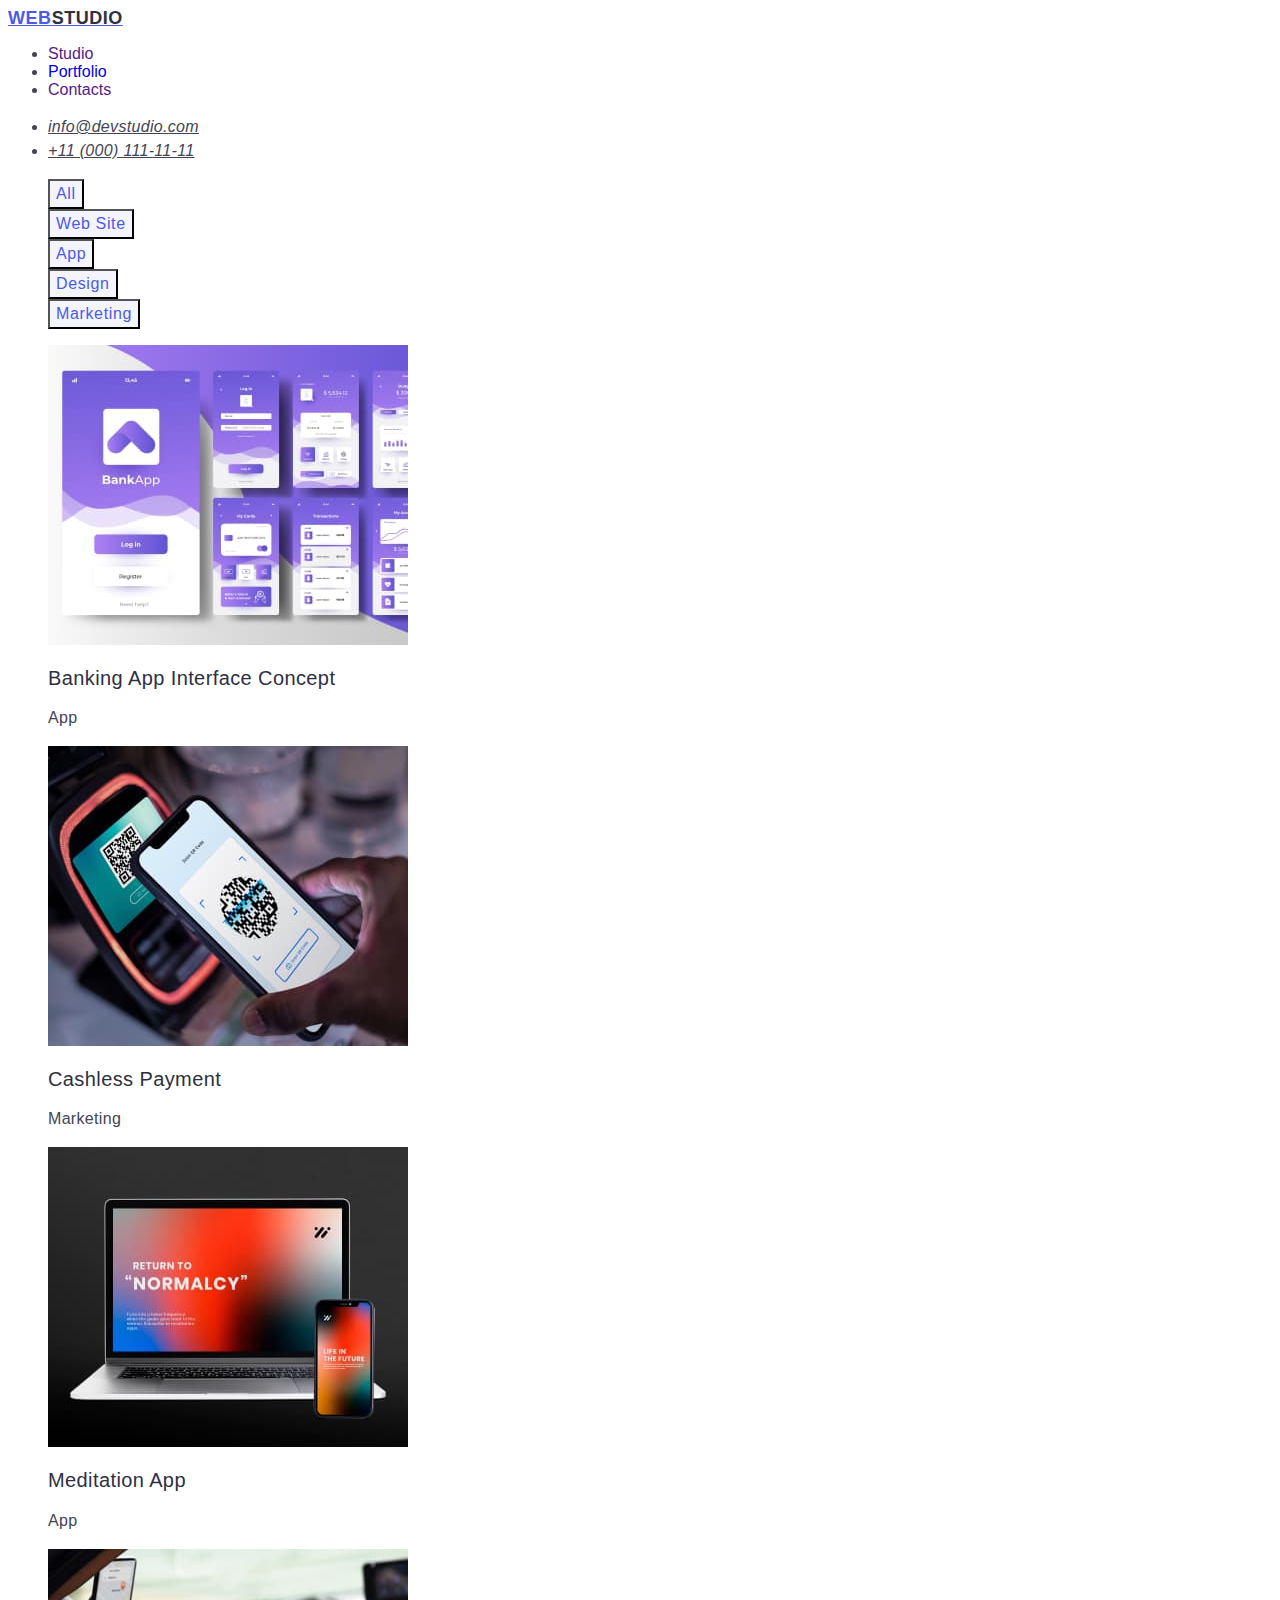
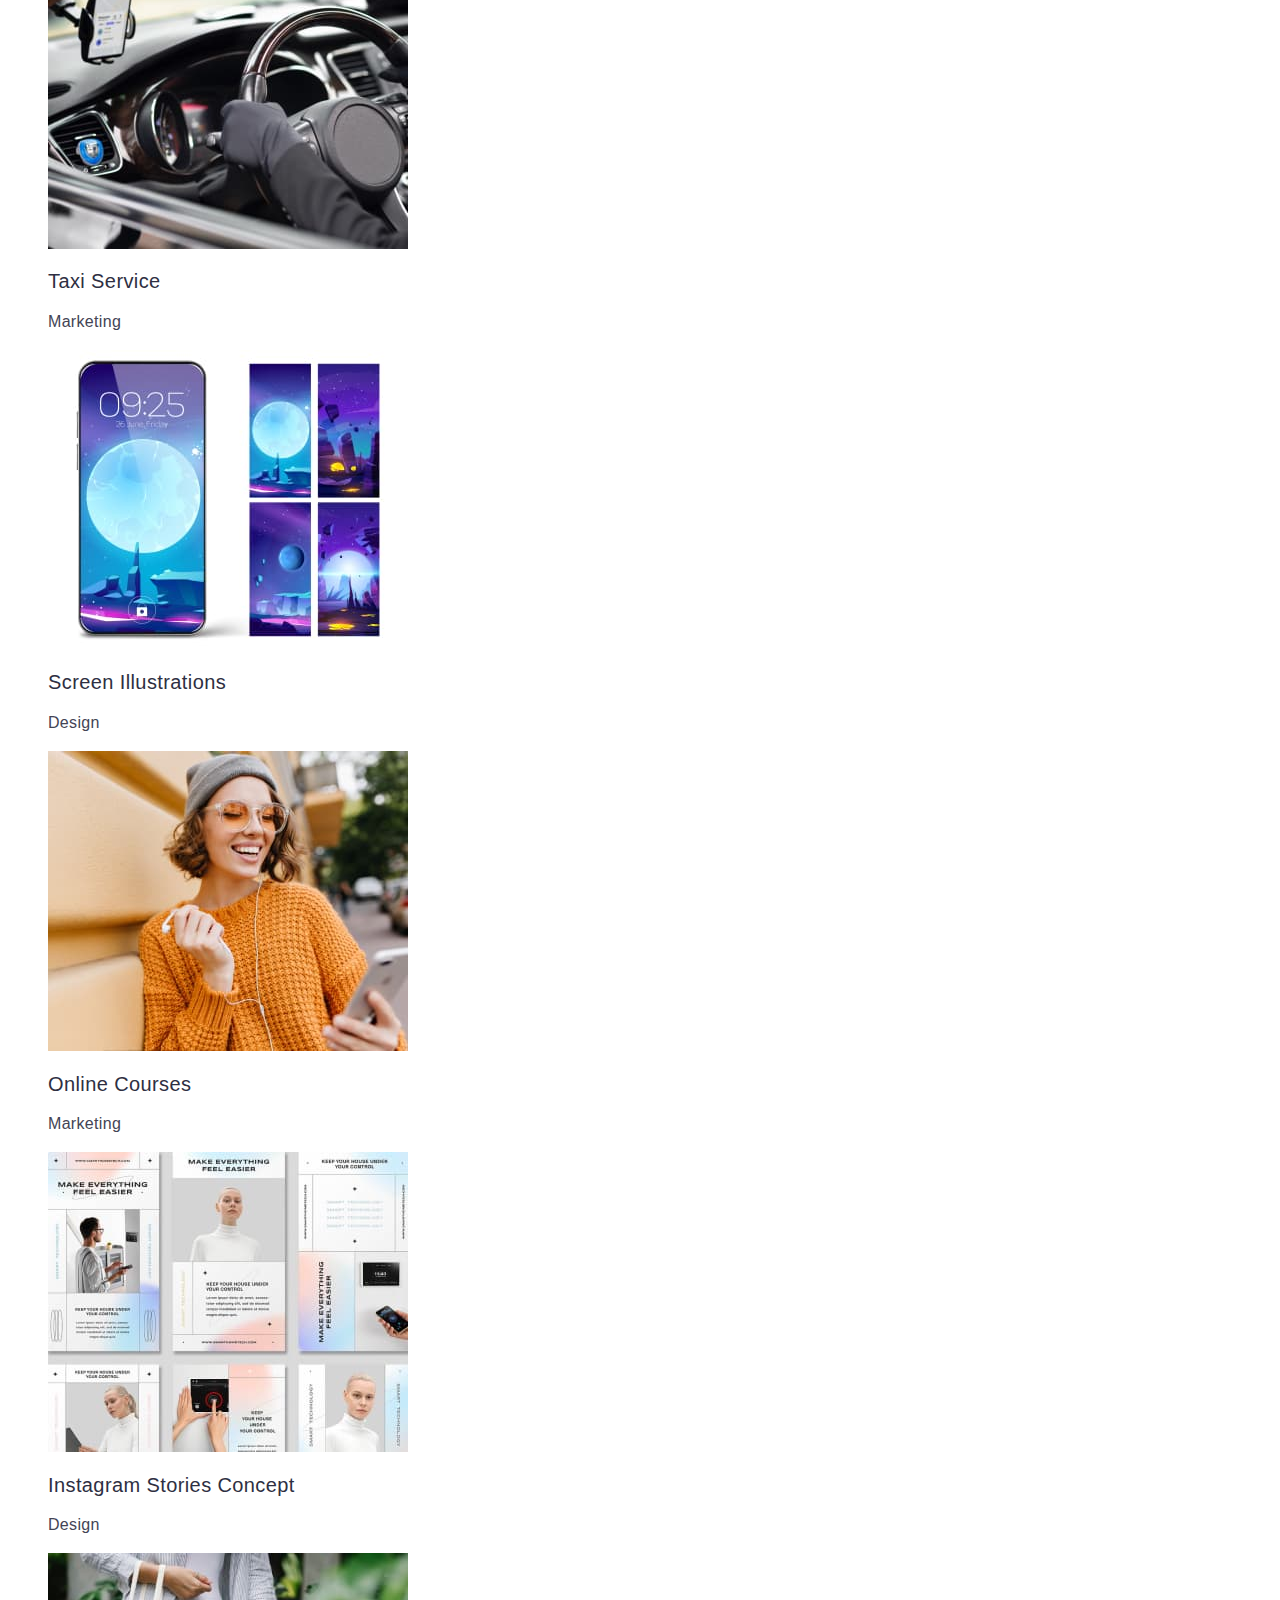
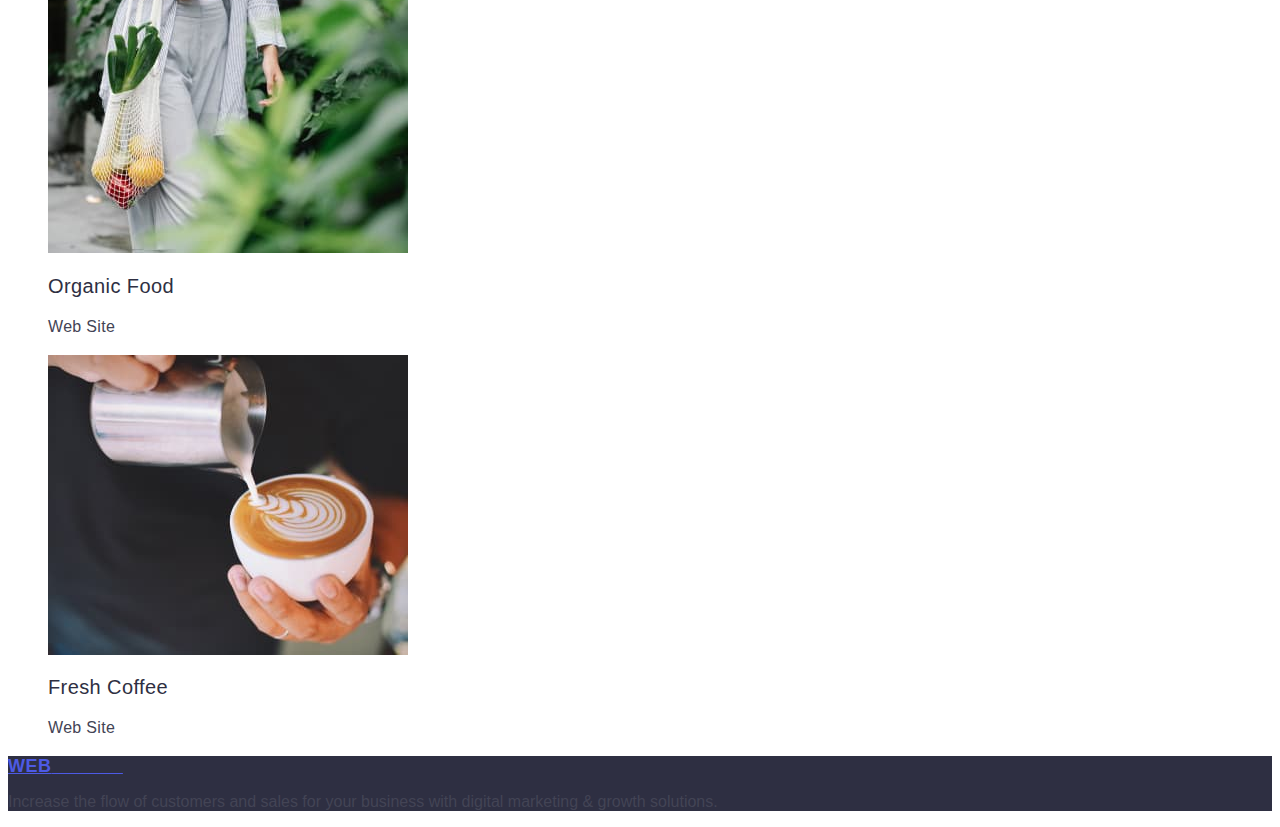
==== portfolio.html @ 6af1b9c9 "Update portfolio.html" ====
<!DOCTYPE html>
<html lang="en">

<head>
  <meta charset="UTF-8">
  <meta http-equiv="X-UA-Compatible" content="IE=edge">
  <meta name="viewport" content="width=device-width, initial-scale=1.0">
  <title>Portfolio</title>
  <link rel="preconnect" href="https://fonts.googleapis.com">
  <link rel="preconnect" href="https://fonts.gstatic.com" crossorigin>
  <link href="https://fonts.googleapis.com/css2?family=Raleway:wght@400;500;700;800;900&display=swap" rel="stylesheet">
  <link rel="stylesheet" href="./css/styles.css">
</head>

<body>
  <!--header-->
  <header>
    <nav>
      <a href="./index.html" class="logo" class="link">Web<span class="class-span">Studio</span></a>
      <menu class="list-header">
        <li>
          <a href="" class="link">Studio</a>
        </li>

        <li>
          <a href="./portfolio.html" class="link">Portfolio</a>
        </li>

        <li>
          <a href="" class="link">Contacts</a>
        </li>


      </menu>
    </nav>
    <address class="addres_header">
      <ul>
        <li>
          <a href="mailto:info@devstudio.com" class="mail" class="link">info@devstudio.com</a>
        </li>
        <li>
          <a href="tel:+110001111111" class="mail" class="list">+11 (000) 111-11-11</a>
        </li>
      </ul>
    </address>
  </header>
  <main>
    <!--section 1-->
    <section class="section1portfolio">
      <h1 hidden>first</h1>
      <ul class="list">
        <li>
          <button type="button" class="filters">All</button>
        </li>
        <li>
          <button type="button" class="filters">Web Site</button>
        </li>
        <li>
          <button type="button" class="filters">App</button>
        </li>
        <li>
          <button type="button" class="filters">Design</button>
        </li>
        <li>
          <button type="button" class="filters">Marketing</button>
        </li>
      </ul>
      <ul class="list">
        <li>
          <a class="link"><img src="./images/images2/img-5-2.jpg" alt="bank app" width="360" height="300">
            <h2 class="list-2">Banking App Interface Concept</h2>
            <p class="small-text">App</p>
          </a>
        </li>
        <li>
          <a class="link"><img src="./images/images2/img-8-2.jpg" alt="pay card" width="360" height="300">
            <h2 class="list-2">Cashless Payment</h2>
            <p class="small-text">Marketing</p>
          </a>
        </li>
        <li>
          <a class="link"><img src="./images/images2/img-6-2.jpg" alt="laptop" width="360" height="300">
            <h2 class="list-2">Meditation App</h2>
            <p class="small-text">App</p>
          </a>
        </li>
        <li>
          <a class="link"><img src="./images/images2/img-10.jpg" alt="wheel" width="360" height="300">
            <h2 class="list-2">Taxi Service</h2>
            <p class="small-text">Marketing</p>
          </a>
        </li>
        <li>
          <a class="link"><img src="./images/images2/img-7-2.jpg" alt="smartphone" width="360" height="300">
            <h2 class="list-2">Screen Illustrations</h2>
            <p class="small-text">Design</p>
          </a>
        </li>
        <li>
          <a class="link"><img src="./images/images2/img-2-2.jpg" alt="girl" width="360" height="300">
            <h2 class="list-2">Online Courses</h2>
            <p class="small-text">Marketing</p>
          </a>
        </li>
        <li>
          <a class="link"><img src="./images/images2/img-3-2.jpg" alt="instagram" width="360" height="300">
            <h2 class="list-2">Instagram Stories Concept</h2>
            <p class="small-text">Design</p>
          </a>
        </li>
        <li>
          <a class="link"><img src="./images/images2/img-9-2.jpg" alt="wegetatables" width="360" height="300">
            <h2 class="list-2">Organic Food</h2>
            <p class="small-text">Web Site</p>
          </a>
        </li>
        <li>
          <a class="link"><img src="./images/images2/img-4-2.jpg" alt=" cofee" width="360" height="300">
            <h2 class="list-2">Fresh Coffee</h2>
            <p class="small-text">Web Site</p>
          </a>
        </li>
      </ul>
    </section>
    <!---FOOTER-->
    <footer class="fon-footer">
      <a href="./index.html" class="logo" class="link">Web<span class="class-span">Studio</span></a>
      <p class="footer-text">Increase the flow of customers and sales for your business with digital marketing & growth
        solutions.</p>
    </footer>
  </main>
</body>

</html>
---- css/styles.css ----
/*PORTFOLIO*/
/*body*/
body{
  font-family: 'Roboto', sans-serif}
  body{
    color: #434455;
    background-color: #FFFFFF;
  }
/*logo*/
/*.logo{
  font-family: 'Raleway', sans-serif
}*/
.logo{
  font-weight: 800;
  font-size: 18px;
  line-height: 1.17;
  letter-spacing: 0.03em;
  text-transform: uppercase;
  color: #4d5ae5;
}
.class-span{
  color: #2e2f42;
}

/*NAV*/
.mail{
    font-weight: 500;
      line-height: 1.5;
      letter-spacing: 0.02em;
      color: #2e2f42;
}
/*нижнее подчеркивание*/
.link{
text-decoration: none;
}

.list{
  list-style: none;
}

.link:hover{
  color: #404bbf;
}
.link:focus{
  color: #404bbf;
}







/*addres_header*/
.addres_header{

}
.addres_header{

}
.mail{
  line-height: 1.5;
  letter-spacing: 0.02em;
  color: #434455;
}

.mail:hover{
  color: #404bbf;
}
.mail:focus{
  color: #404bbf;
}
                      /*1 ul*/


.filters{
  font-family: 'Roboto', sans-serif;
  font-weight: 500;
  font-size: 16px;
  line-height: 1.5;
  letter-spacing: 0.04em;
  color: #4d5ae5;
  background-color: #F4F4FD;
  cursor: pointer;
}
.filters:hover{
  color: #FFFFFF;
  background-color: #404BBF;
}
.filters:focus{
  color: #FFFFFF;
  background-color: #404BBF;
}
                      /*2 ul*/
.list{
  list-style: none;
  text-decoration: none;
}
                    /*2 ul*/
.list-2{
  font-weight: 500;
  font-size: 20px;
  line-height: 1.2;
  letter-spacing: 0.02em;
  color: #2e2f42;
}
.small-text{
  font-size: 16px;
  line-height: 1.5;
  letter-spacing: 0.02em;
  color: #434455;
}
/*footer*/
.fon-footer{
  background-color: #2e2f42;
}
/*spisok 1 sekcia*/

/*PORTFOLIO*/

/*INDEX.HTML*/

.sectionindex{
  background-color: #2e2f42;
}
.h1index{
  font-size: 56px;
  line-height: 1.07;
  text-align: center;
  letter-spacing: 0.02em;
  color: #ffffff;
}
.buttonorder{
  background-color: #4D5AE5;
  font-family: 'roboto',sans-serif;
  font-weight: 500;
  font-size: 16px;
  line-height: 1.5;
  letter-spacing: 0.04em;
  color: #ffffff;
  cursor: pointer;
}
.buttonorder:hover{
  background-color: #404BBF;
}
.buttonorder:focus{
  background-color: #404BBF;
}
.sectiontwoh{
  font-weight: 500;
  font-size: 20px;
  line-height: 1.2;
  letter-spacing: 0.02em;
color: #2e2f42;
}
.sectiontwo-p{
  line-height: 1.5;
  letter-spacing: 0.02em;
}
.section-3h{
font-size: 36px;
line-height: 1.11;
text-align: center;
letter-spacing: 0.02em;
text-transform: capitalize;
color: #2e2f42;
}
.section-index{
  background-color: #F4F4FD;
  font-size: 36px;
  line-height: 1.11;
  text-align: center;
  letter-spacing: 0.02em;
  text-transform: capitalize;
  color: #2e2f42;
}
.section4-li{
  background-color: #FFFFFF;

}
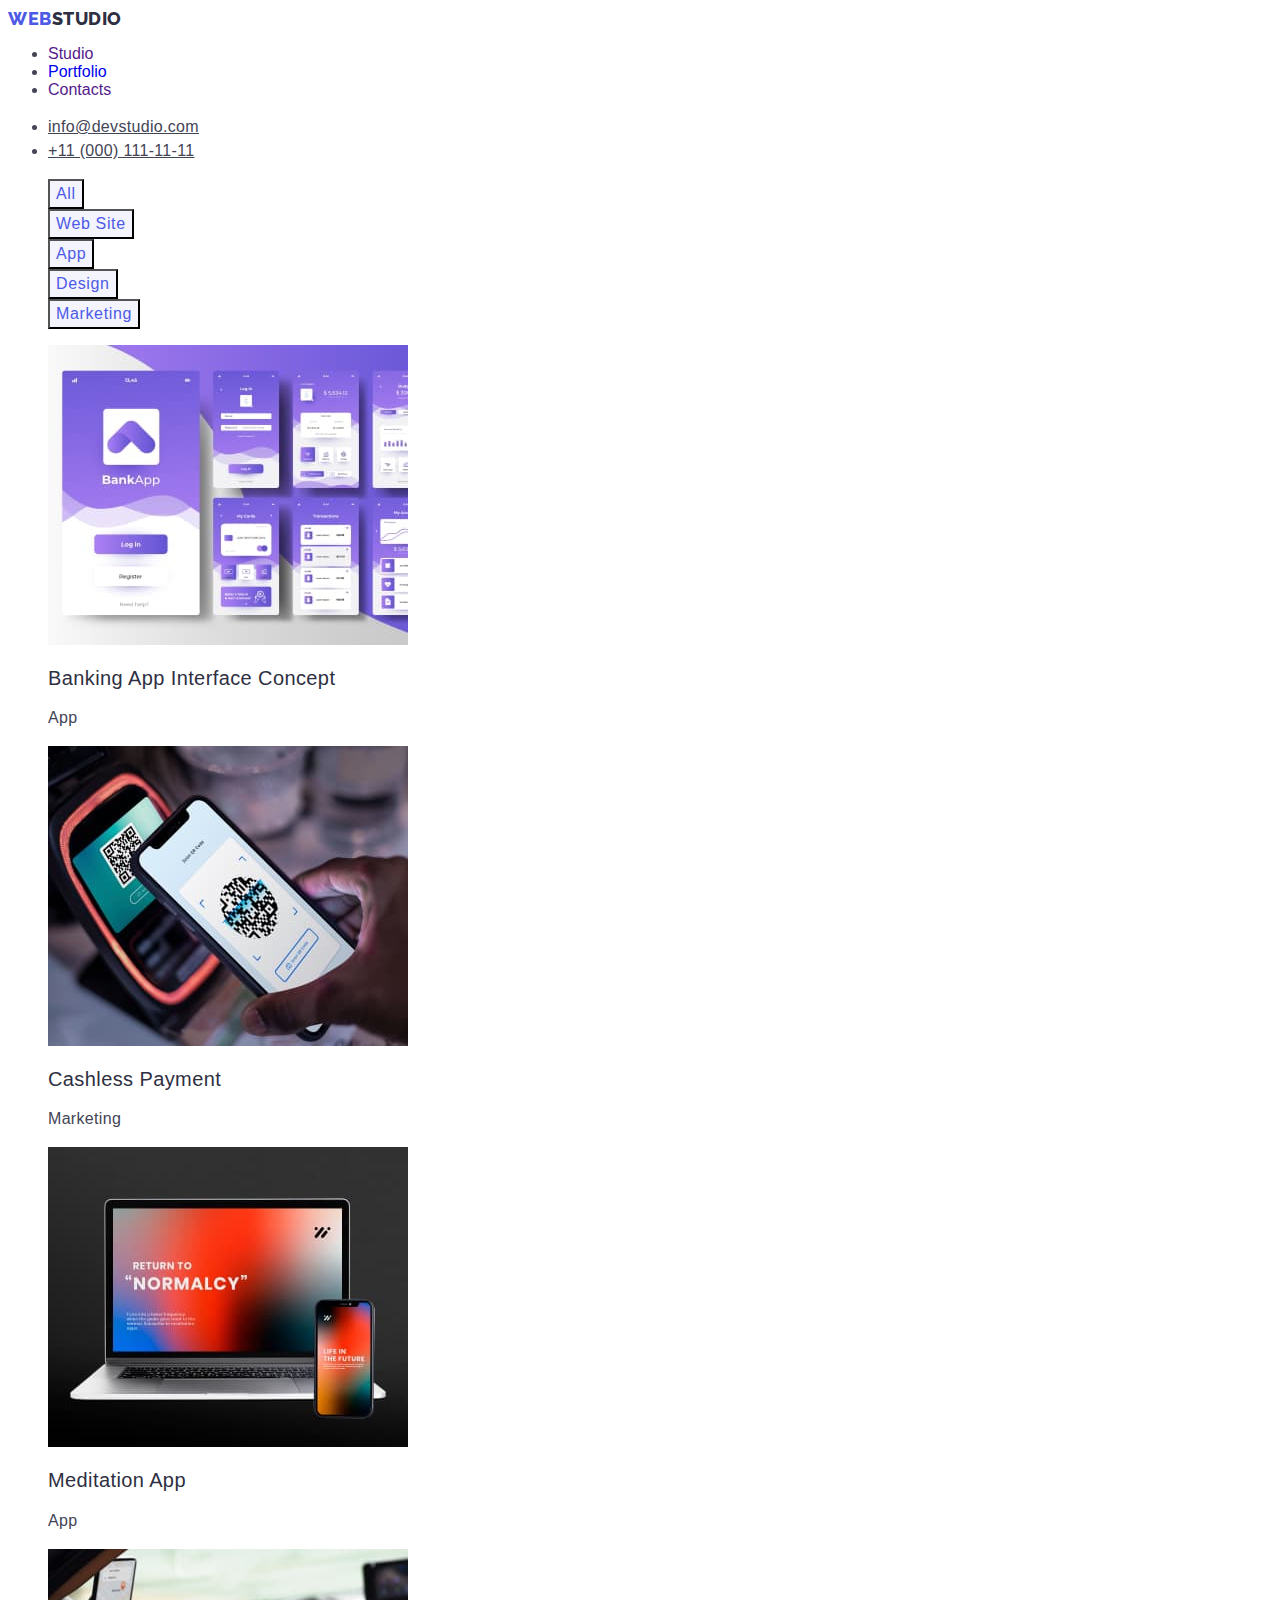
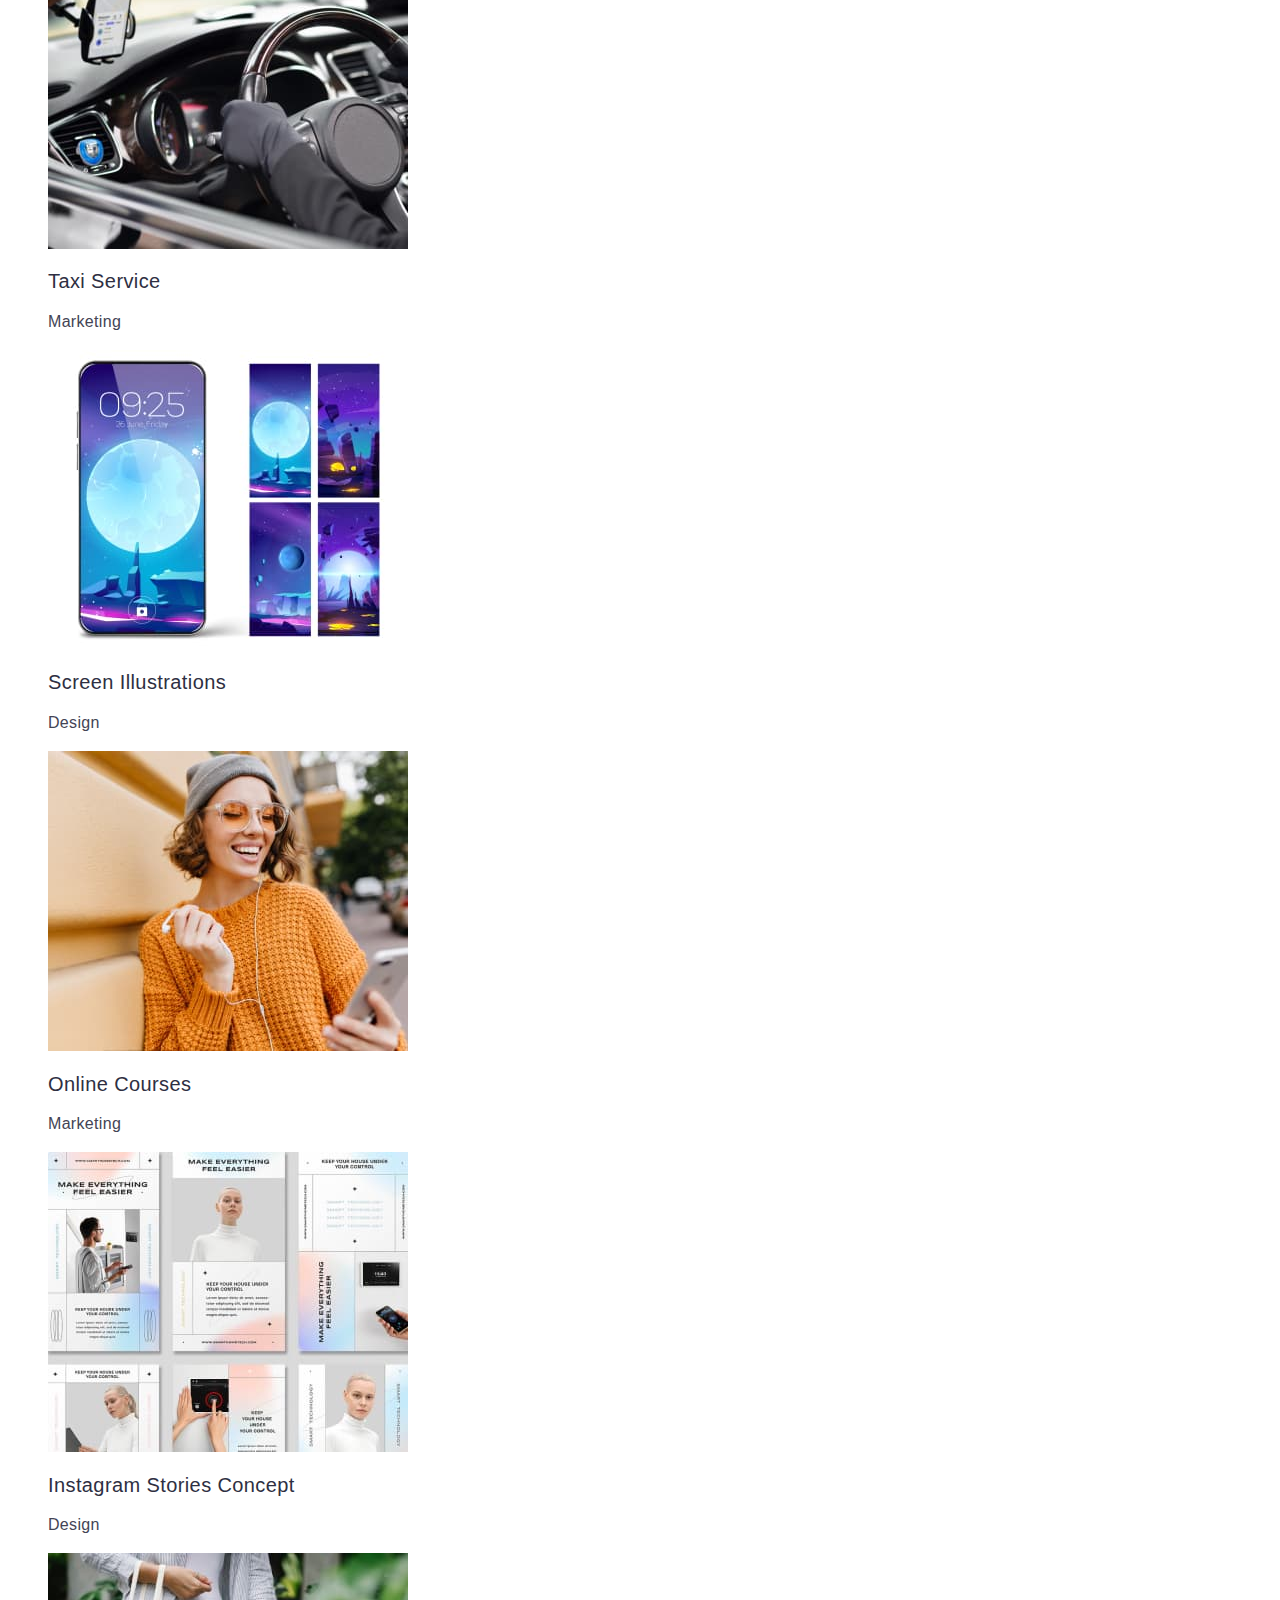
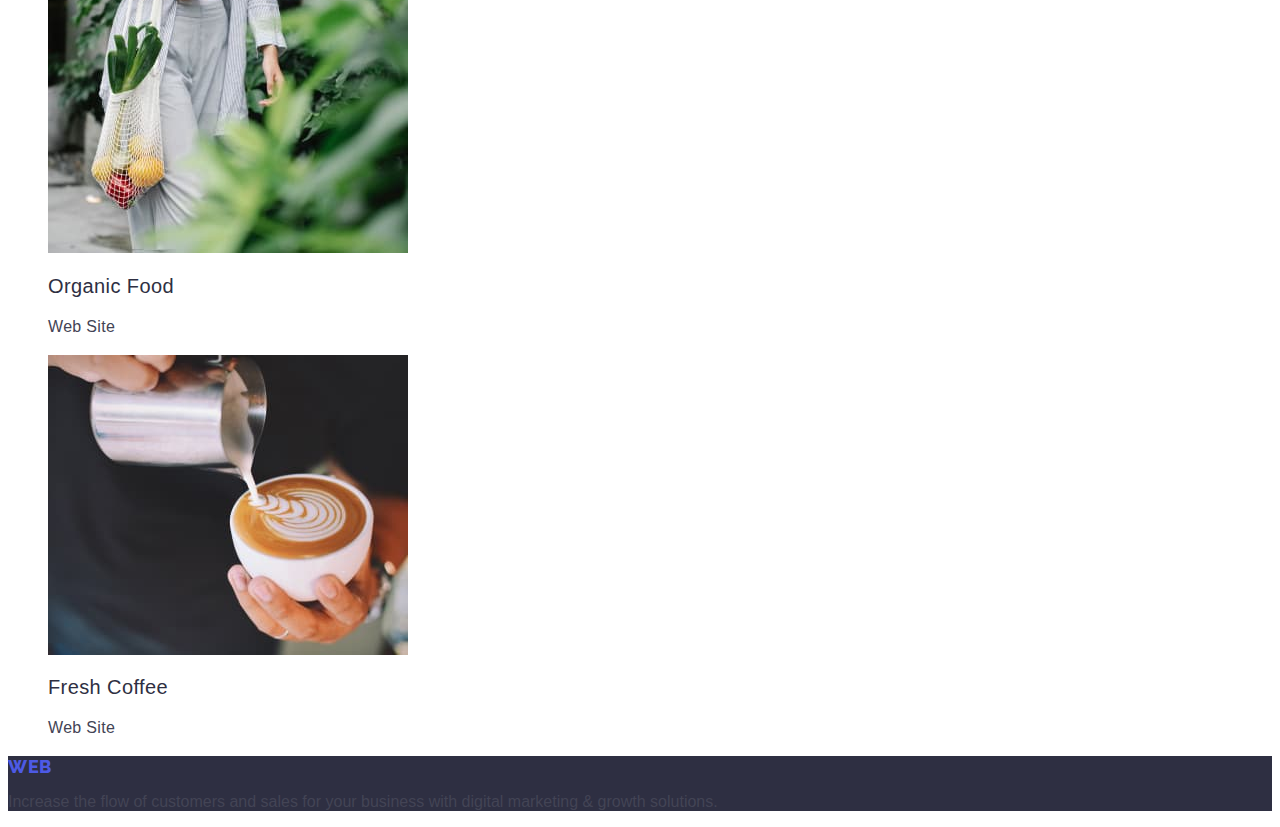
==== commit bd7e1144: "Update portfolio.html" ====
--- a/portfolio.html
+++ b/portfolio.html
@@ -16,7 +16,7 @@
   <!--header-->
   <header>
     <nav>
-      <a href="./index.html" class="logo" class="link">Web<span class="class-span">Studio</span></a>
+      <a href="./index.html" class="logo link">Web<span class="class-span">Studio</span></a>
       <menu class="list-header">
         <li>
           <a href="" class="link">Studio</a>
@@ -124,7 +124,7 @@
     </section>
     <!---FOOTER-->
     <footer class="fon-footer">
-      <a href="./index.html" class="logo" class="link">Web<span class="class-span">Studio</span></a>
+      <a href="./index.html" class="logo link">Web<span class="class-span">Studio</span></a>
       <p class="footer-text">Increase the flow of customers and sales for your business with digital marketing & growth
         solutions.</p>
     </footer>
--- a/css/styles.css
+++ b/css/styles.css
@@ -1,7 +1,8 @@
 /*PORTFOLIO*/
 /*body*/
 body{
-  font-family: 'Roboto', sans-serif}
+  font-family: "Roboto", sans-serif;
+}
   body{
     color: #434455;
     background-color: #FFFFFF;
@@ -11,6 +12,7 @@
   font-family: 'Raleway', sans-serif
 }*/
 .logo{
+  font-family: "Raleway",sans-serif;
   font-weight: 800;
   font-size: 18px;
   line-height: 1.17;
@@ -27,13 +29,14 @@
     font-weight: 500;
       line-height: 1.5;
       letter-spacing: 0.02em;
-      color: #2e2f42;
+color: #434455;
+      font-style: normal;
 }
 /*нижнее подчеркивание*/
 .link{
 text-decoration: none;
 }
-
+/*toczka v spiske*/
 .list{
   list-style: none;
 }
@@ -53,16 +56,9 @@
 
 /*addres_header*/
 .addres_header{
+  font-style: normal;
+}
 
-}
-.addres_header{
-
-}
-.mail{
-  line-height: 1.5;
-  letter-spacing: 0.02em;
-  color: #434455;
-}
 
 .mail:hover{
   color: #404bbf;
@@ -74,7 +70,7 @@
 
 
 .filters{
-  font-family: 'Roboto', sans-serif;
+  font-family: "Roboto", sans-serif;
   font-weight: 500;
   font-size: 16px;
   line-height: 1.5;
@@ -92,10 +88,8 @@
   background-color: #404BBF;
 }
                       /*2 ul*/
-.list{
-  list-style: none;
-  text-decoration: none;
-}
+
+
                     /*2 ul*/
 .list-2{
   font-weight: 500;
@@ -119,6 +113,28 @@
 /*PORTFOLIO*/
 
 /*INDEX.HTML*/
+.index-link{
+  line-height: 1.5;
+  font-weight: 500;
+  font-size: 16px;
+  letter-spacing: 0.02em;
+  color: #2e2f42;
+}
+.portfolio-link{
+  line-height: 1.5;
+  font-weight: 500;
+  font-size: 16px;
+  letter-spacing: 0.02em;
+  color: #2e2f42;
+}
+
+.contacts-link{
+  line-height: 1.5;
+  font-weight: 500;
+  font-size: 16px;
+  letter-spacing: 0.02em;
+  color: #2e2f42;
+}
 
 .sectionindex{
   background-color: #2e2f42;
@@ -132,7 +148,7 @@
 }
 .buttonorder{
   background-color: #4D5AE5;
-  font-family: 'roboto',sans-serif;
+  font-family: 'Roboto',sans-serif;
   font-weight: 500;
   font-size: 16px;
   line-height: 1.5;
@@ -154,25 +170,24 @@
 color: #2e2f42;
 }
 .sectiontwo-p{
+  font-size: 16px;
   line-height: 1.5;
-  letter-spacing: 0.02em;
+letter-spacing: 0.02em;
+  color: #434455;
 }
-.section-3h{
+.section-threeh{
+font-weight: 500;
 font-size: 36px;
 line-height: 1.11;
 text-align: center;
 letter-spacing: 0.02em;
+color: #2e2f42;
 text-transform: capitalize;
-color: #2e2f42;
 }
+
 .section-index{
   background-color: #F4F4FD;
-  font-size: 36px;
-  line-height: 1.11;
-  text-align: center;
-  letter-spacing: 0.02em;
-  text-transform: capitalize;
-  color: #2e2f42;
+  
 }
 .section4-li{
   background-color: #FFFFFF;
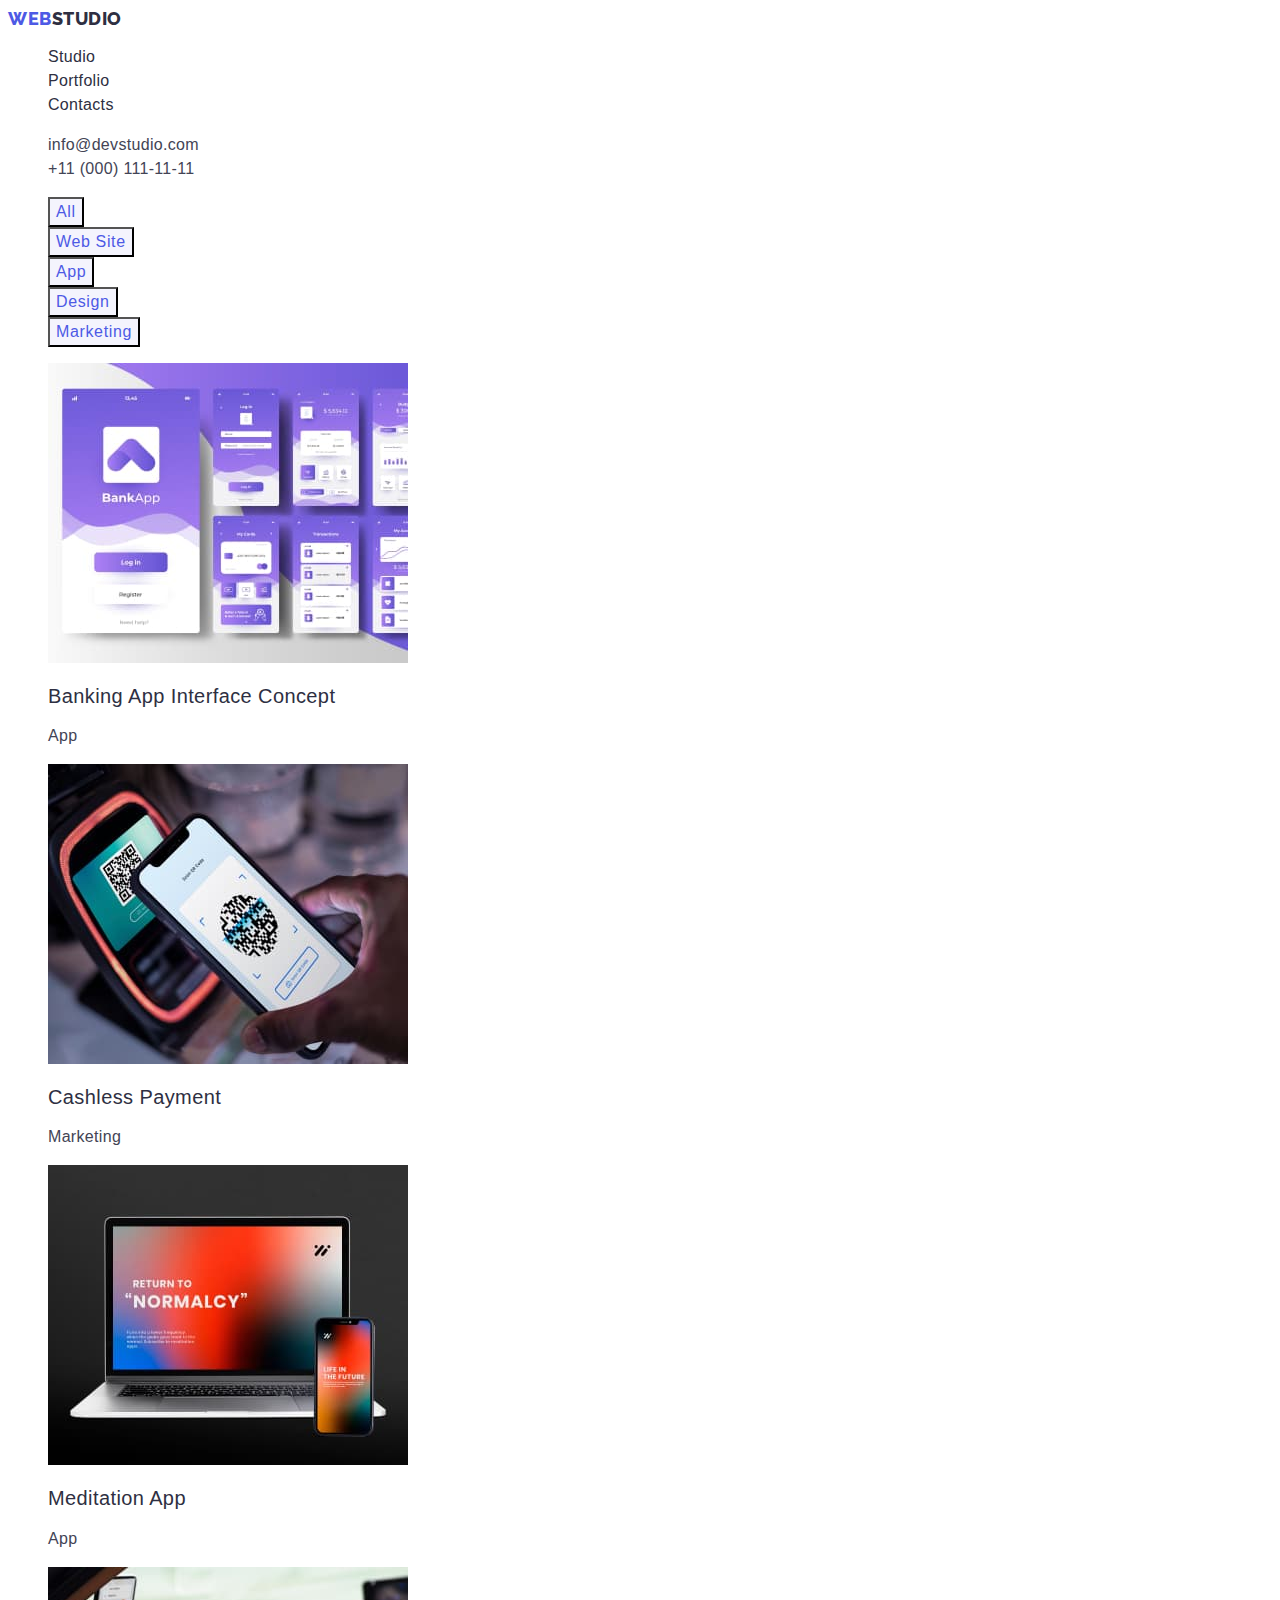
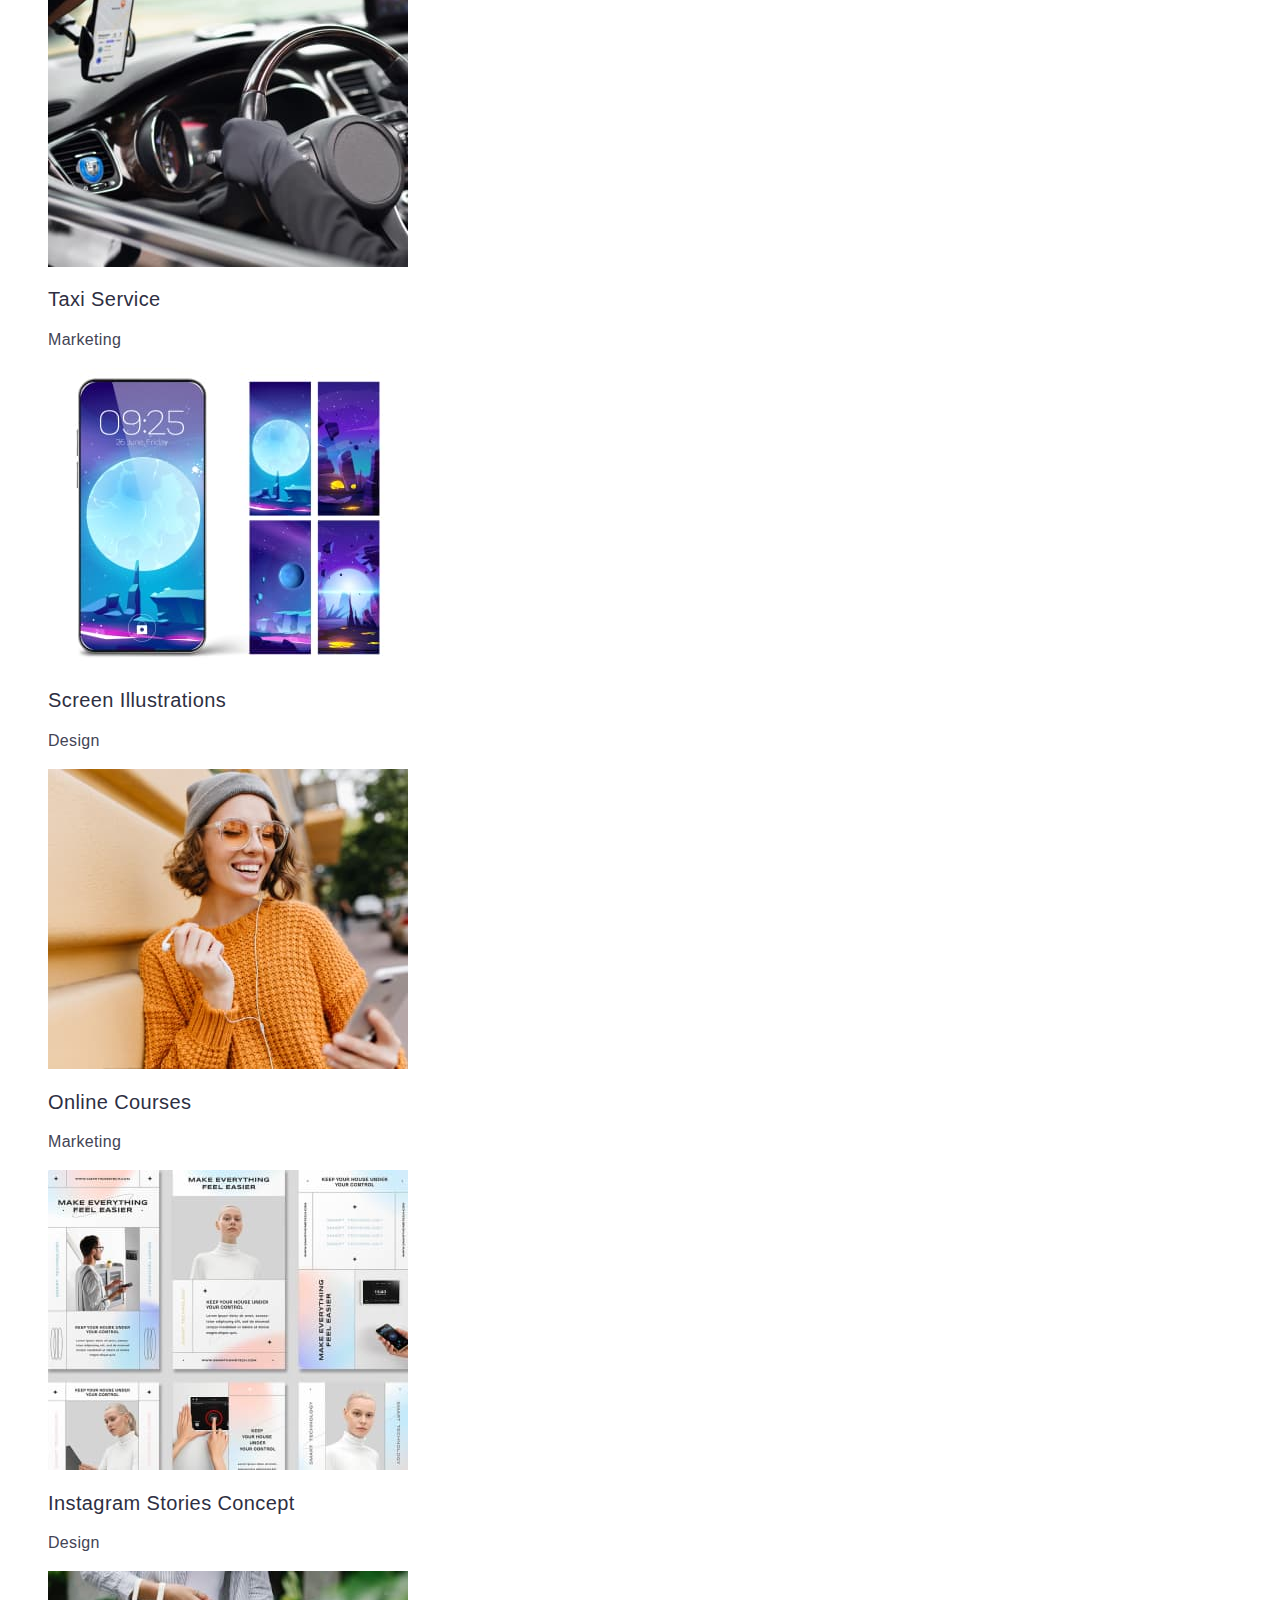
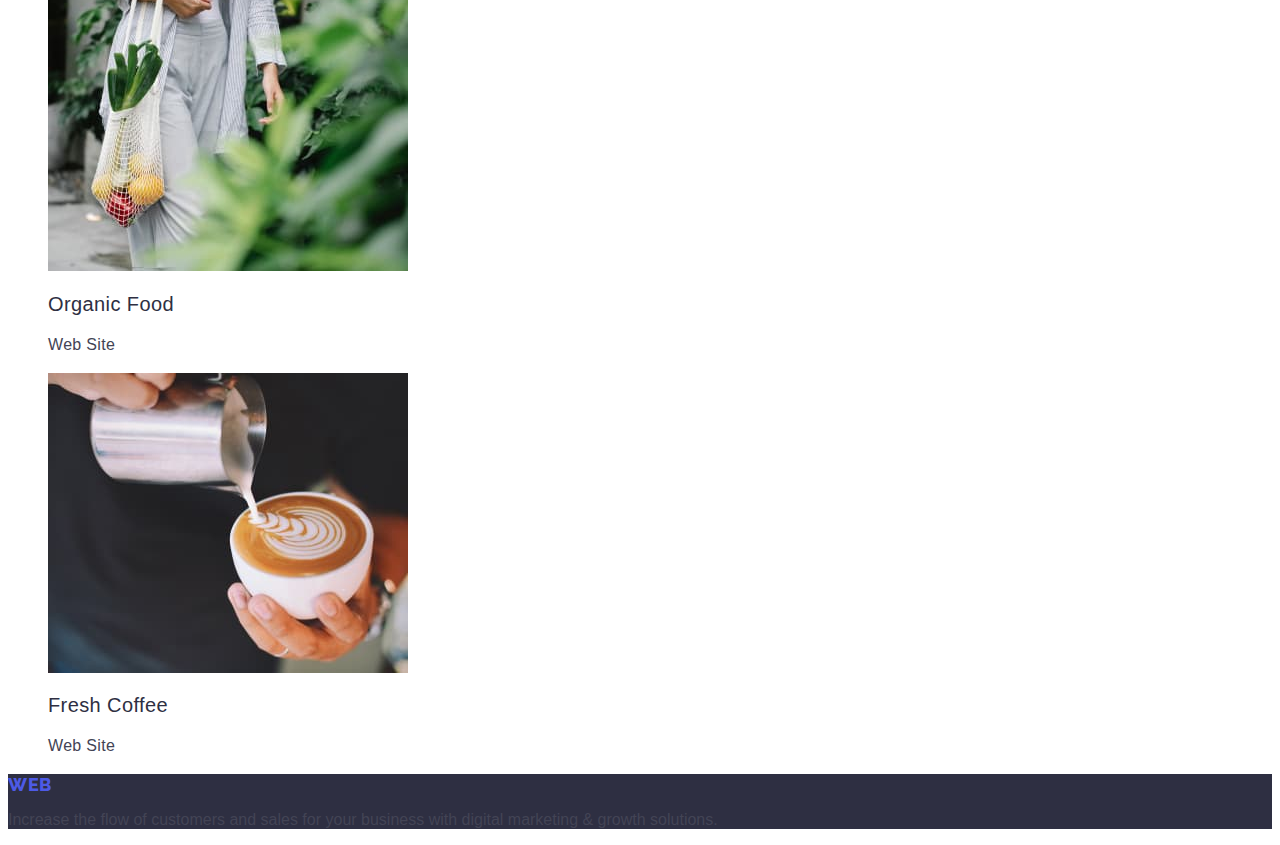
==== commit 3500851d: "Update portfolio.html" ====
--- a/portfolio.html
+++ b/portfolio.html
@@ -17,29 +17,25 @@
   <header>
     <nav>
       <a href="./index.html" class="logo link">Web<span class="class-span">Studio</span></a>
-      <menu class="list-header">
+      <ul class="list">
         <li>
-          <a href="" class="link">Studio</a>
+          <a href="./index.html" class="link index-link">Studio</a>
         </li>
-
         <li>
-          <a href="./portfolio.html" class="link">Portfolio</a>
+          <a href="./portfolio.html" class="link index-link">Portfolio</a>
         </li>
-
         <li>
-          <a href="" class="link">Contacts</a>
+          <a href="" class="link index-link">Contacts</a>
         </li>
-
-
-      </menu>
+      </ul>
     </nav>
     <address class="addres_header">
-      <ul>
+      <ul class="list">
         <li>
-          <a href="mailto:info@devstudio.com" class="mail" class="link">info@devstudio.com</a>
+          <a href="mailto:info@devstudio.com" class="link mail">info@devstudio.com</a>
         </li>
         <li>
-          <a href="tel:+110001111111" class="mail" class="list">+11 (000) 111-11-11</a>
+          <a href="tel:+110001111111" class="link mail">+11 (000) 111-11-11</a>
         </li>
       </ul>
     </address>
@@ -122,13 +118,13 @@
         </li>
       </ul>
     </section>
-    <!---FOOTER-->
-    <footer class="fon-footer">
-      <a href="./index.html" class="logo link">Web<span class="class-span">Studio</span></a>
-      <p class="footer-text">Increase the flow of customers and sales for your business with digital marketing & growth
-        solutions.</p>
-    </footer>
   </main>
+      <!---FOOTER-->
+      <footer class="fon-footer">
+        <a href="./index.html" class="logo link">Web<span class="class-span">Studio</span></a>
+        <p class="footer-text">Increase the flow of customers and sales for your business with digital marketing & growth
+          solutions.</p>
+      </footer>
 </body>
 
 </html>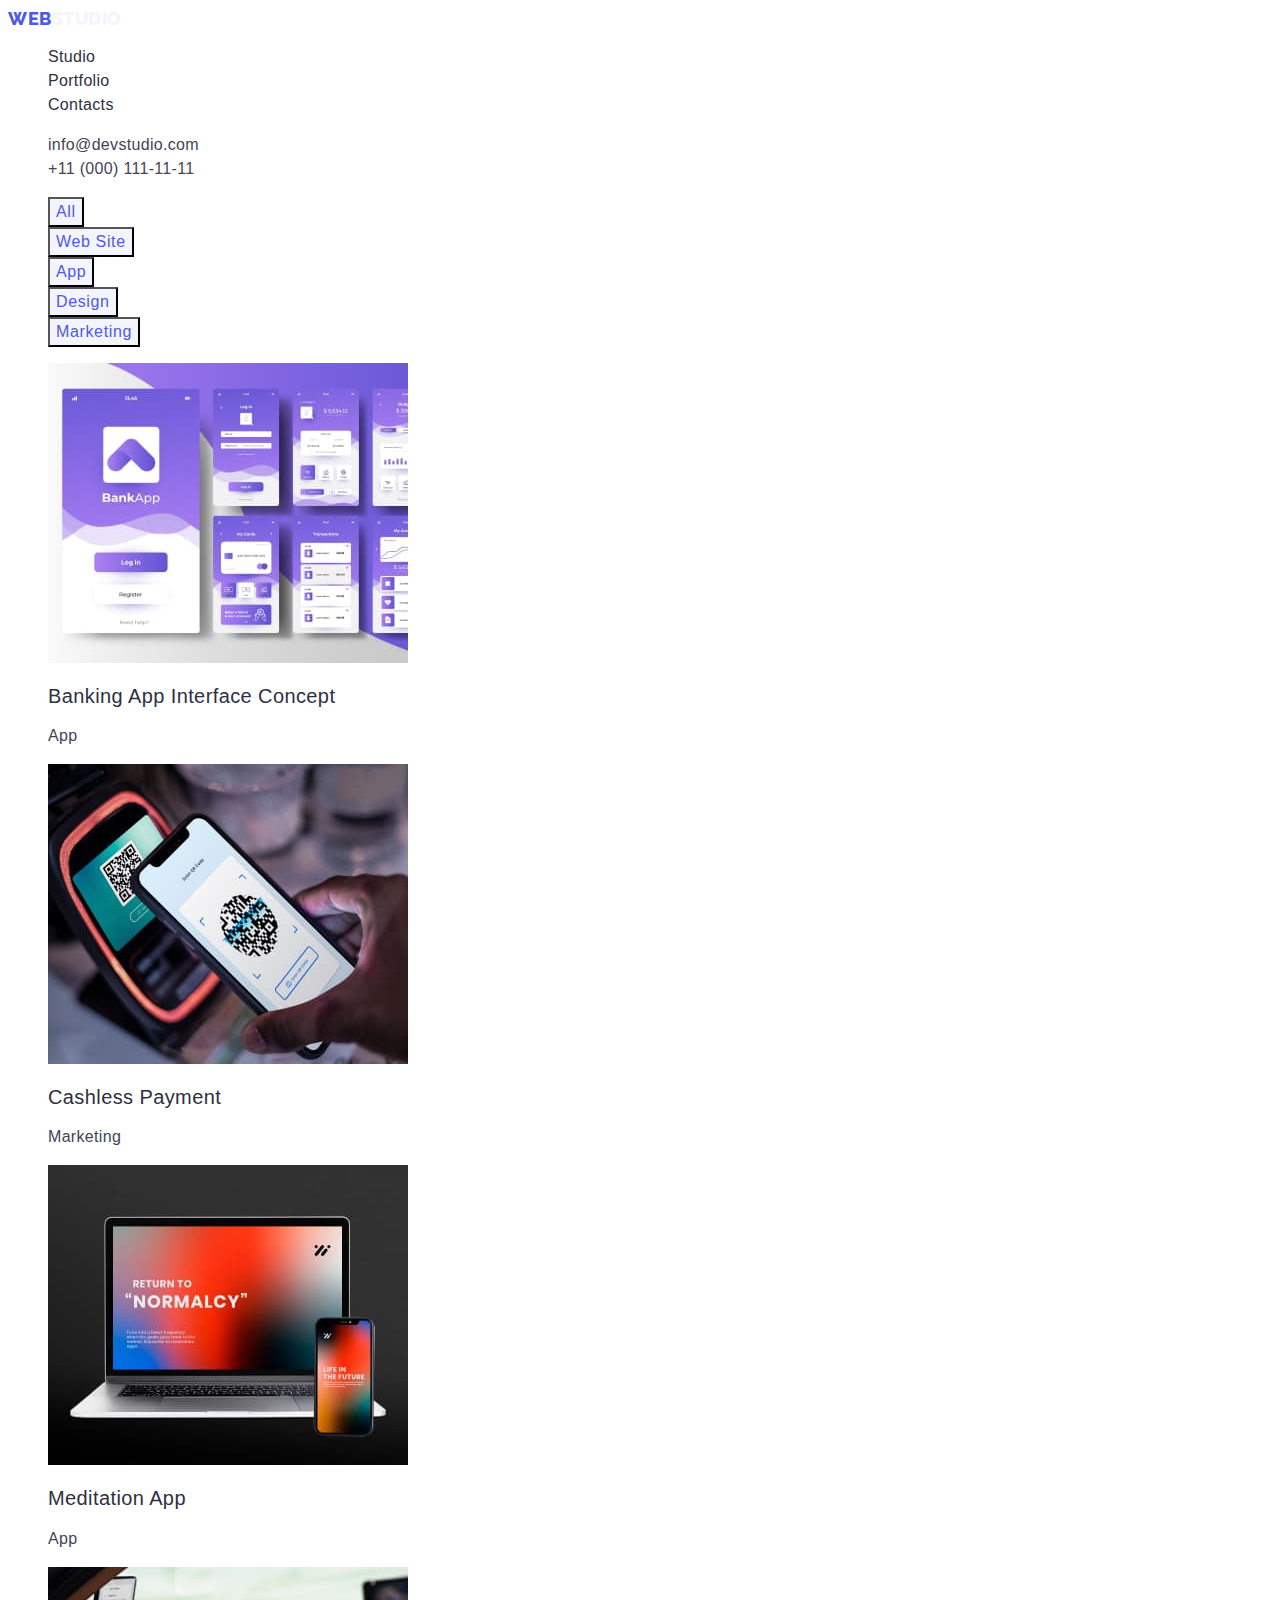
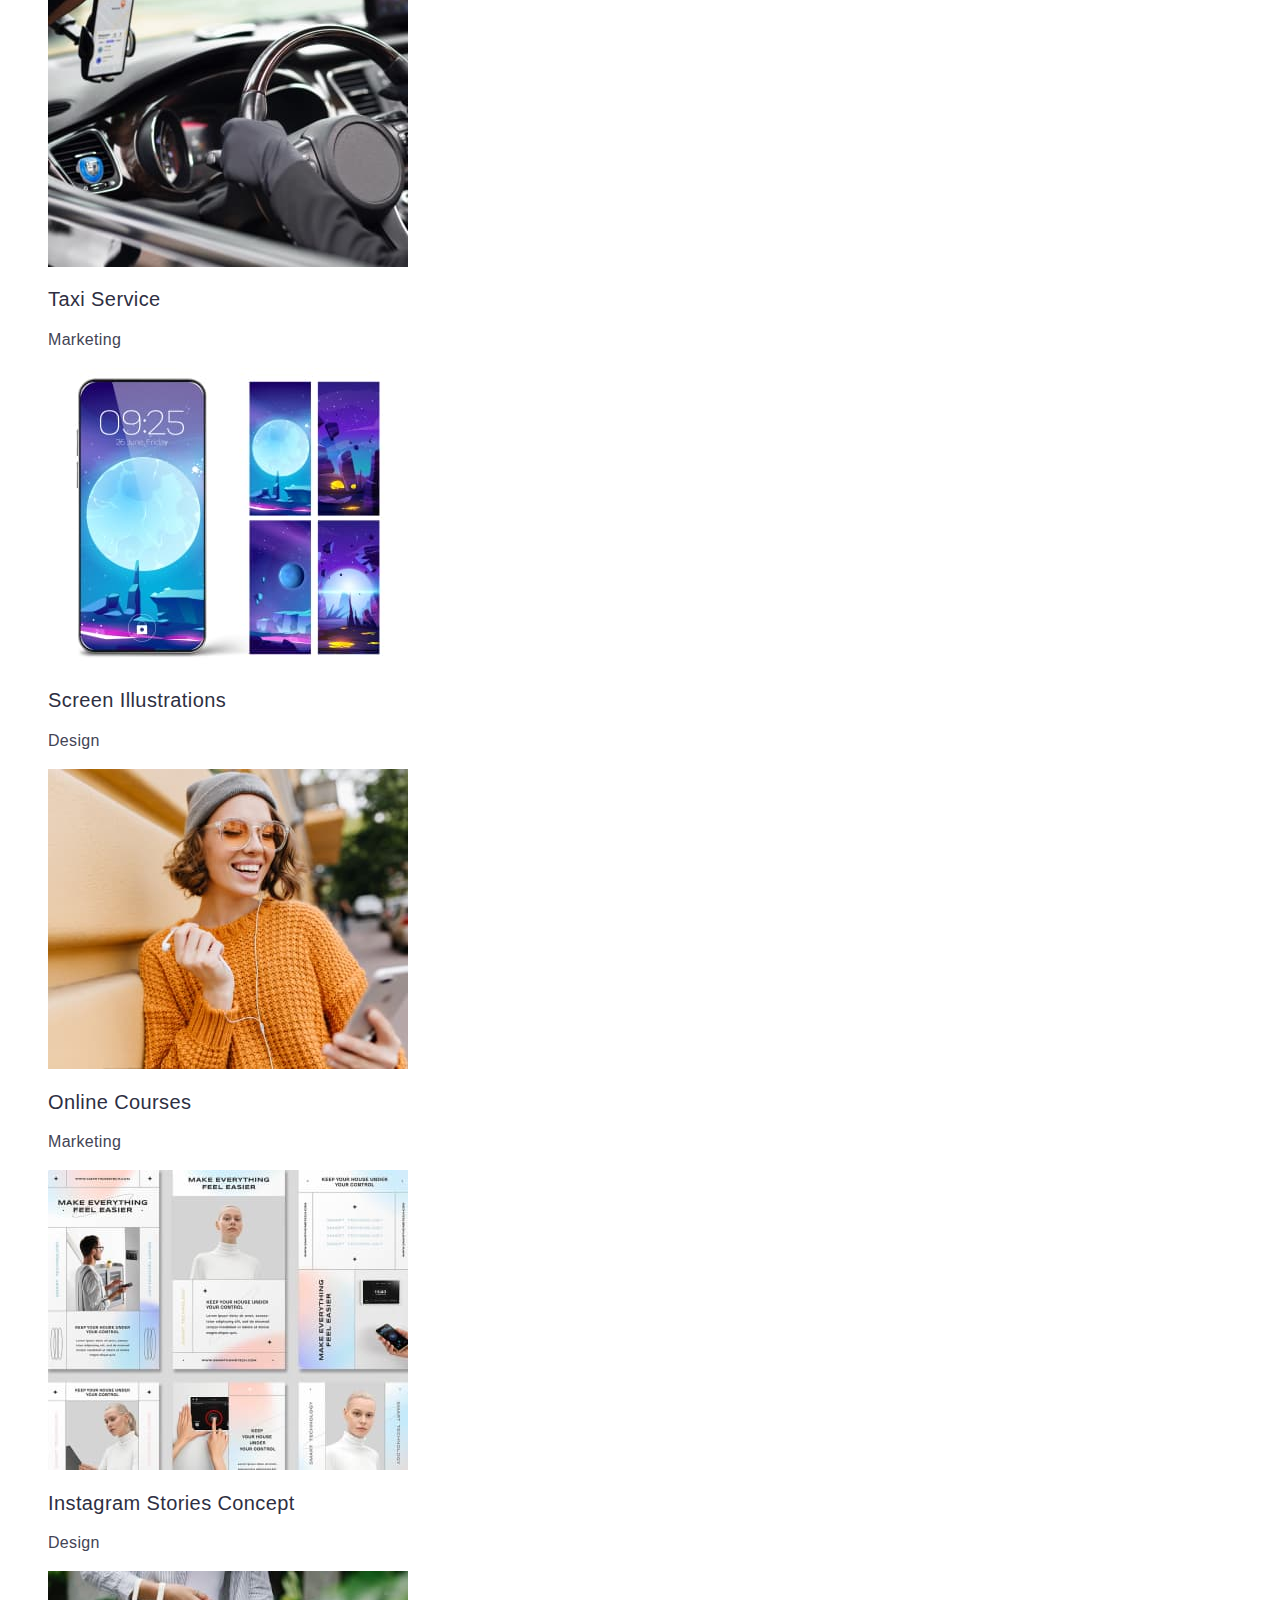
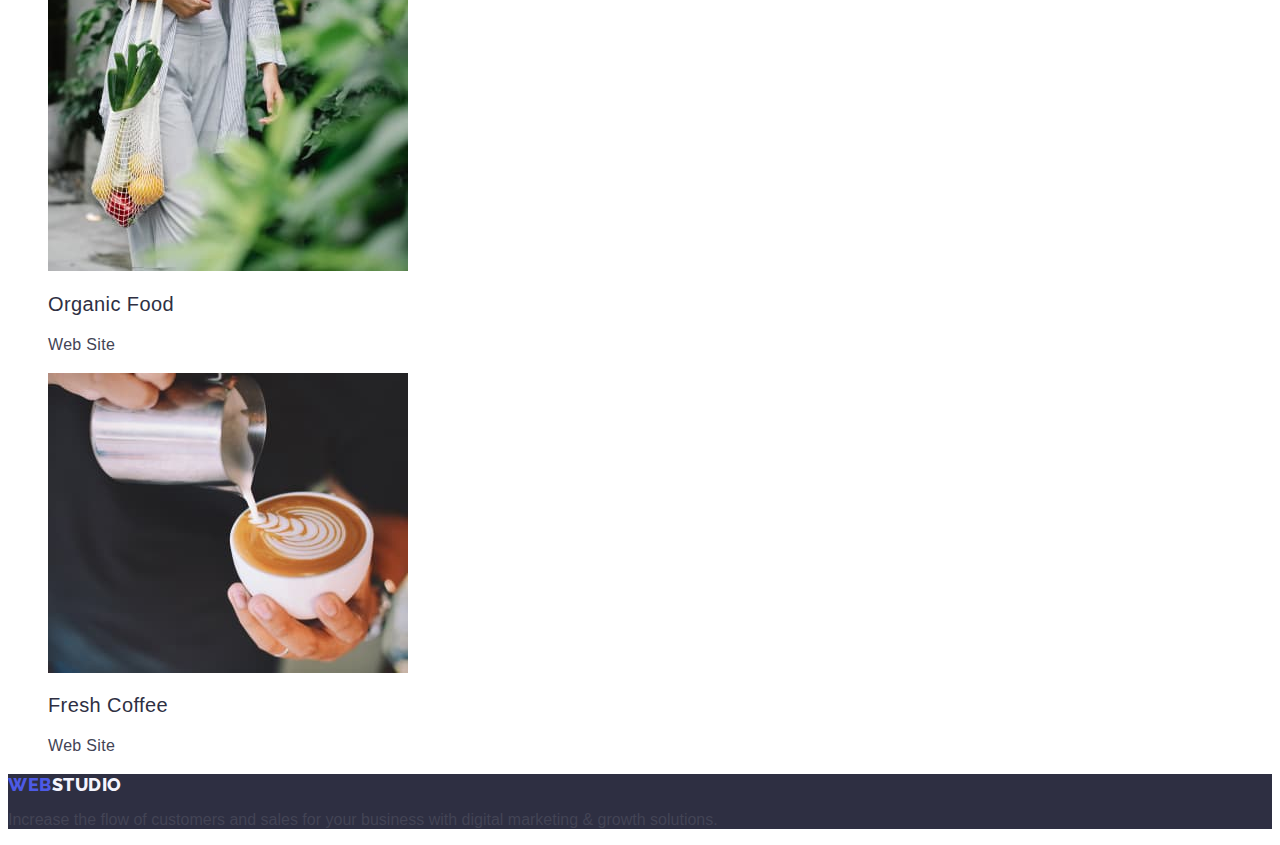
==== commit 6fcd32db: "Update portfolio.html" ====
--- a/portfolio.html
+++ b/portfolio.html
@@ -43,7 +43,7 @@
   <main>
     <!--section 1-->
     <section class="section1portfolio">
-      <h1 hidden>first</h1>
+      <h1 hidden class="hide">first</h1>
       <ul class="list">
         <li>
           <button type="button" class="filters">All</button>
--- a/css/styles.css
+++ b/css/styles.css
@@ -21,7 +21,7 @@
   color: #4d5ae5;
 }
 .class-span{
-  color: #2e2f42;
+  color: #f4f4fd;
 }
 
 /*NAV*/
@@ -175,6 +175,17 @@
 letter-spacing: 0.02em;
   color: #434455;
 }
+/*3 sekcia*/
+.sectionthreeindex{
+  font-weight: 500;
+  font-size: 36px;
+  line-height: 1.11;
+  text-align: center;
+  letter-spacing: 0.02em;
+  color: #2e2f42 ;
+  text-transform: capitalize;
+}
+
 .section-threeh{
 font-weight: 500;
 font-size: 36px;
@@ -184,12 +195,40 @@
 color: #2e2f42;
 text-transform: capitalize;
 }
+.sectionfourindex{
+background-color: #F4F4FD;
+}
 
 .section-index{
   background-color: #F4F4FD;
-  
+
 }
 .section4-li{
   background-color: #FFFFFF;
-
-}
+}
+/*zagolovok 4 sekcia h3*/
+.section-3h{
+  font-weight: 500;
+  font-size: 20px;
+  line-height: 1.2;
+  letter-spacing: 0.02em;
+  color: #2e2f42;
+}
+
+/*h2 section 4 */
+.section-four{
+  font-size: 36px;
+  line-height: 1.11;
+  text-align: center;
+  letter-spacing: 0.02em;
+  text-transform: capitalize;
+  color: #2e2f42;
+}
+
+:root {
+
+
+  css declarations;
+
+
+}
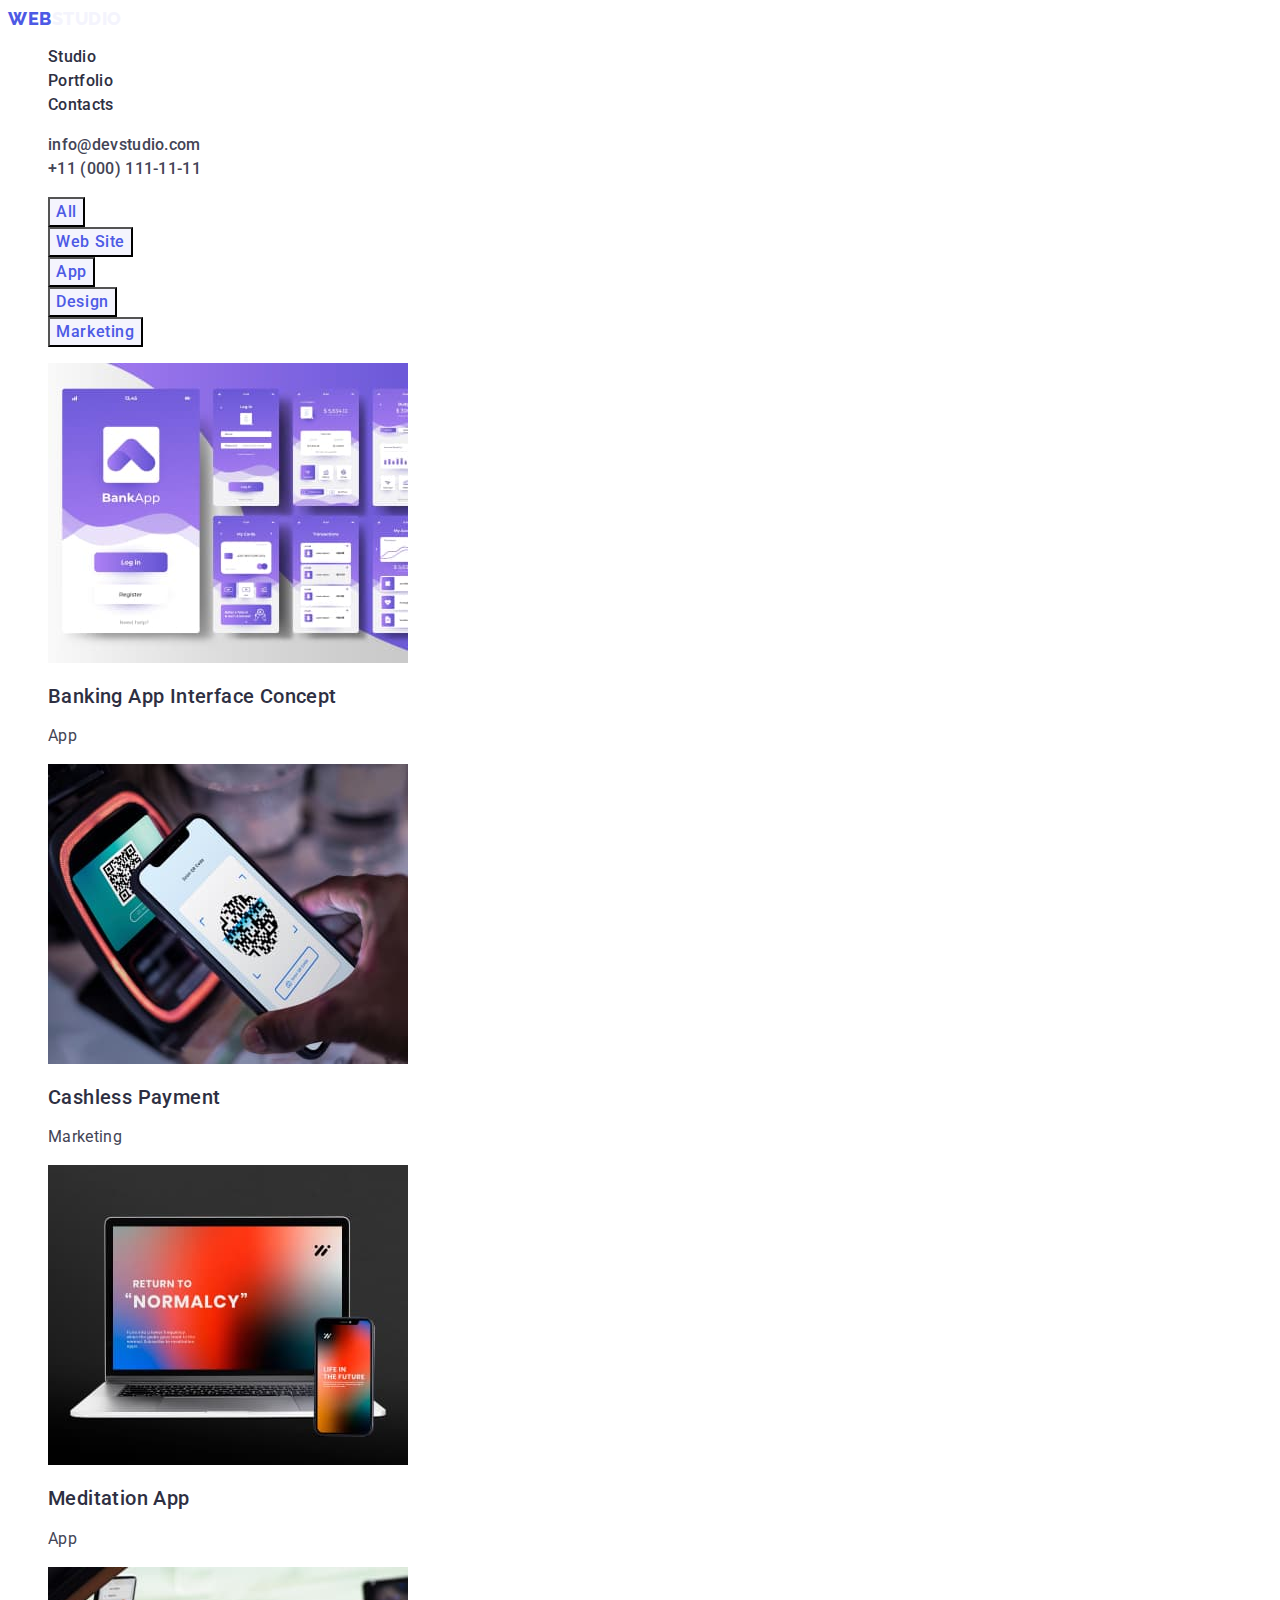
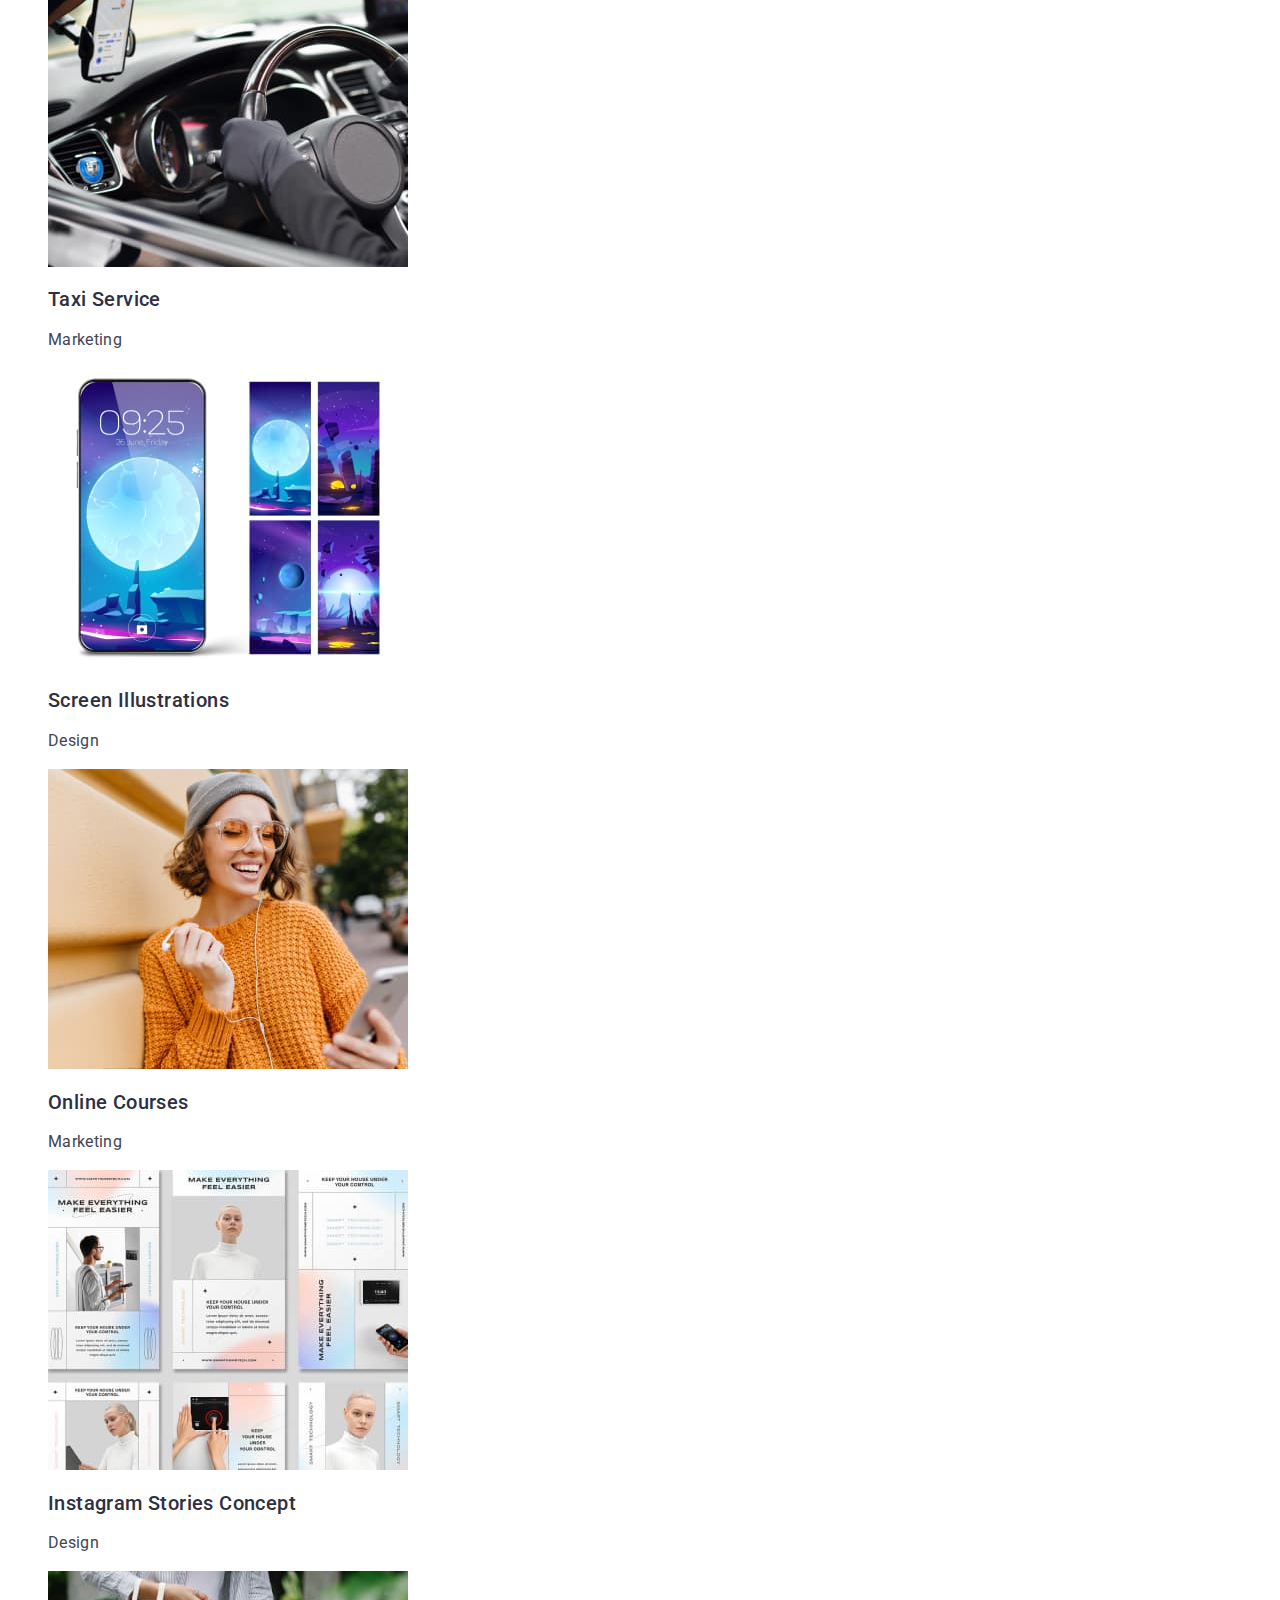
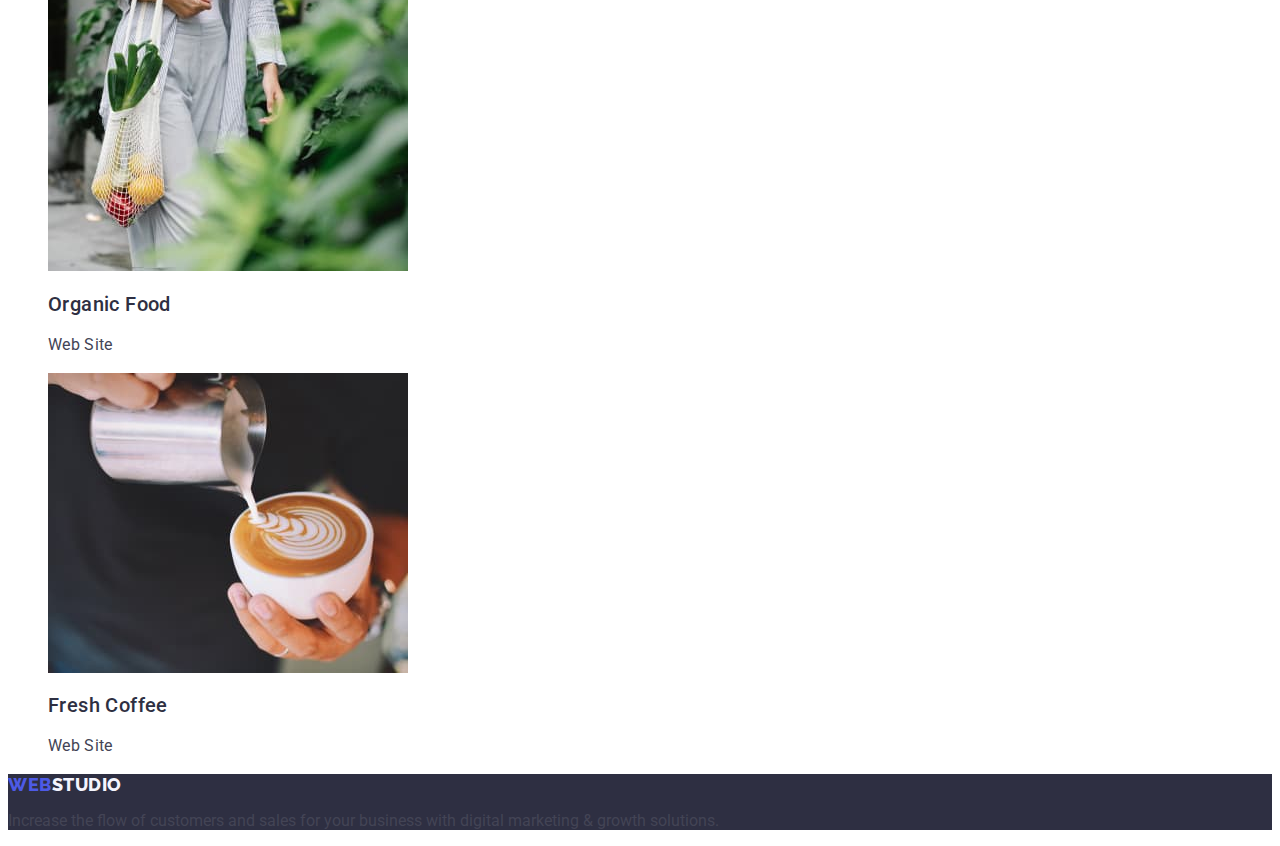
==== commit 2922dbd0: "Update portfolio.html" ====
--- a/portfolio.html
+++ b/portfolio.html
@@ -8,7 +8,7 @@
   <title>Portfolio</title>
   <link rel="preconnect" href="https://fonts.googleapis.com">
   <link rel="preconnect" href="https://fonts.gstatic.com" crossorigin>
-  <link href="https://fonts.googleapis.com/css2?family=Raleway:wght@400;500;700;800;900&display=swap" rel="stylesheet">
+  <link href="https://fonts.googleapis.com/css2?family=Raleway:wght@800&family=Roboto:wght@400;500;700;900&display=swap" rel="stylesheet">
   <link rel="stylesheet" href="./css/styles.css">
 </head>
 
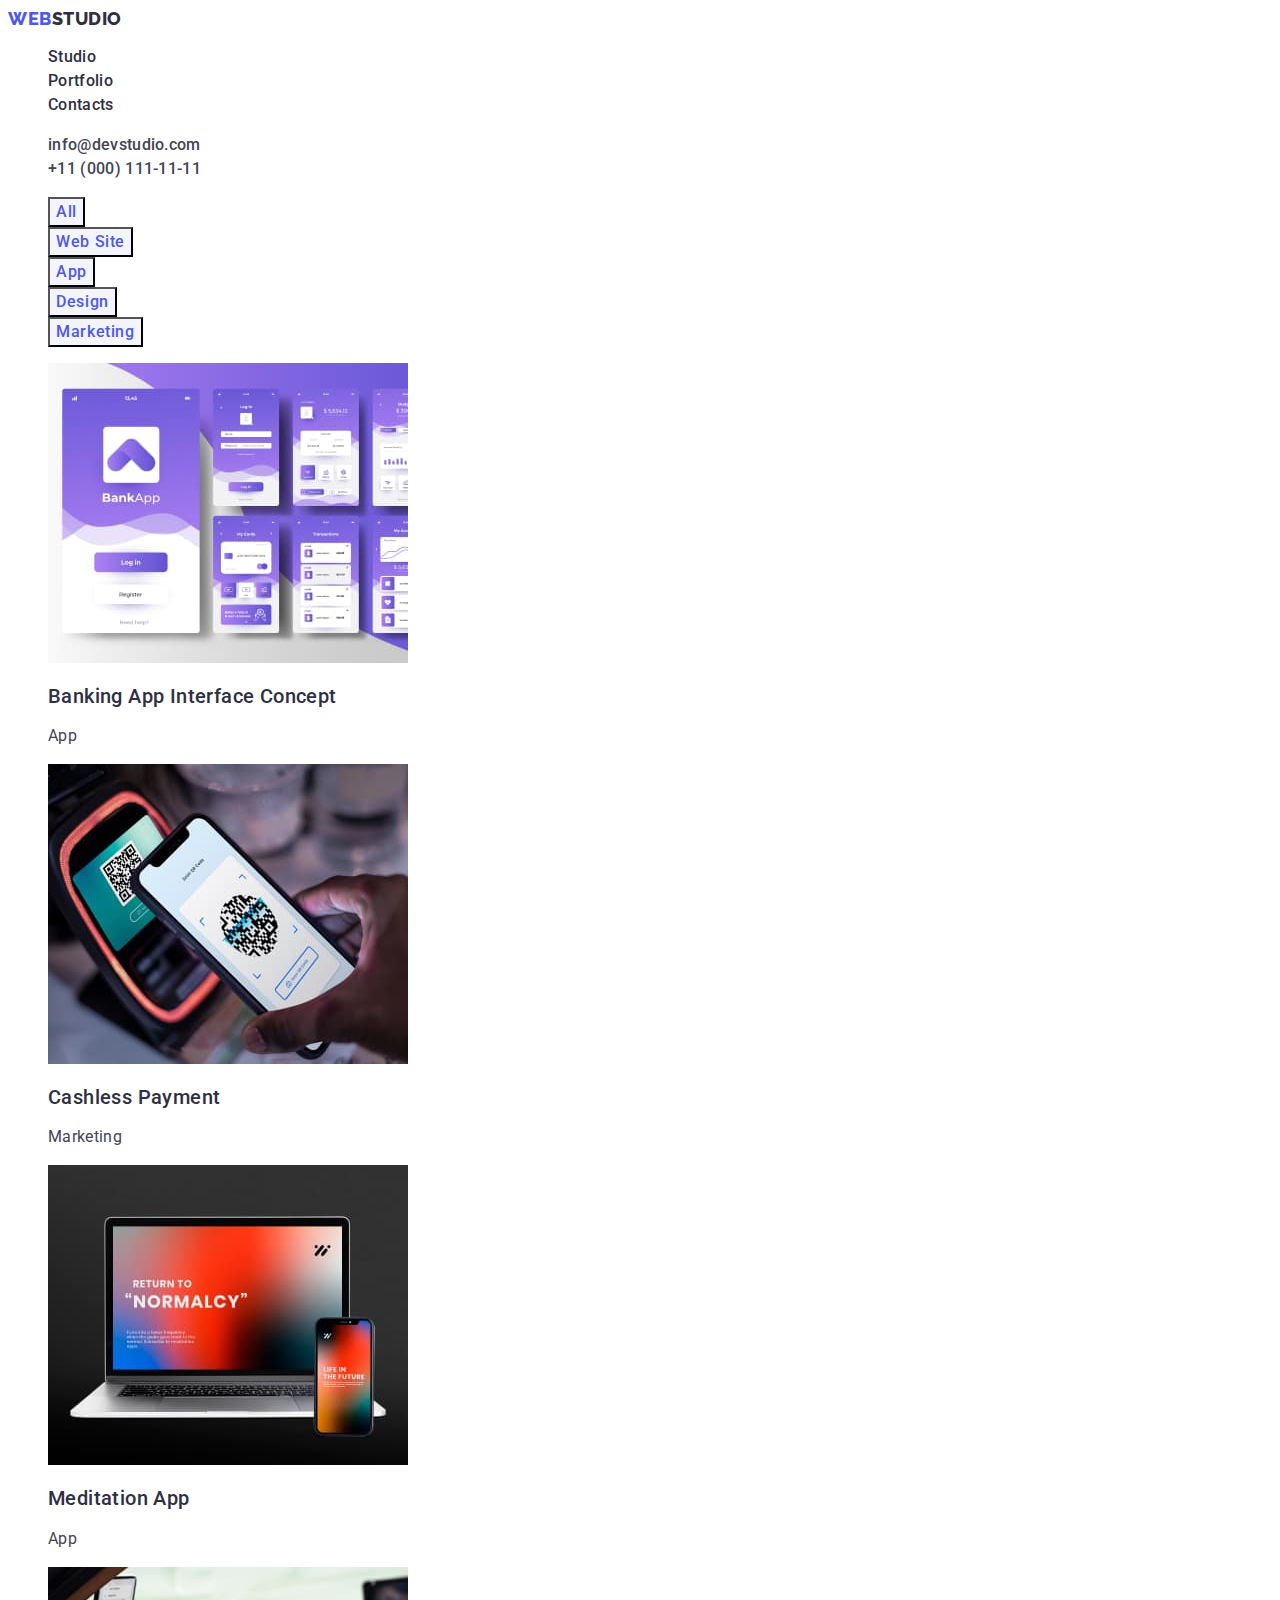
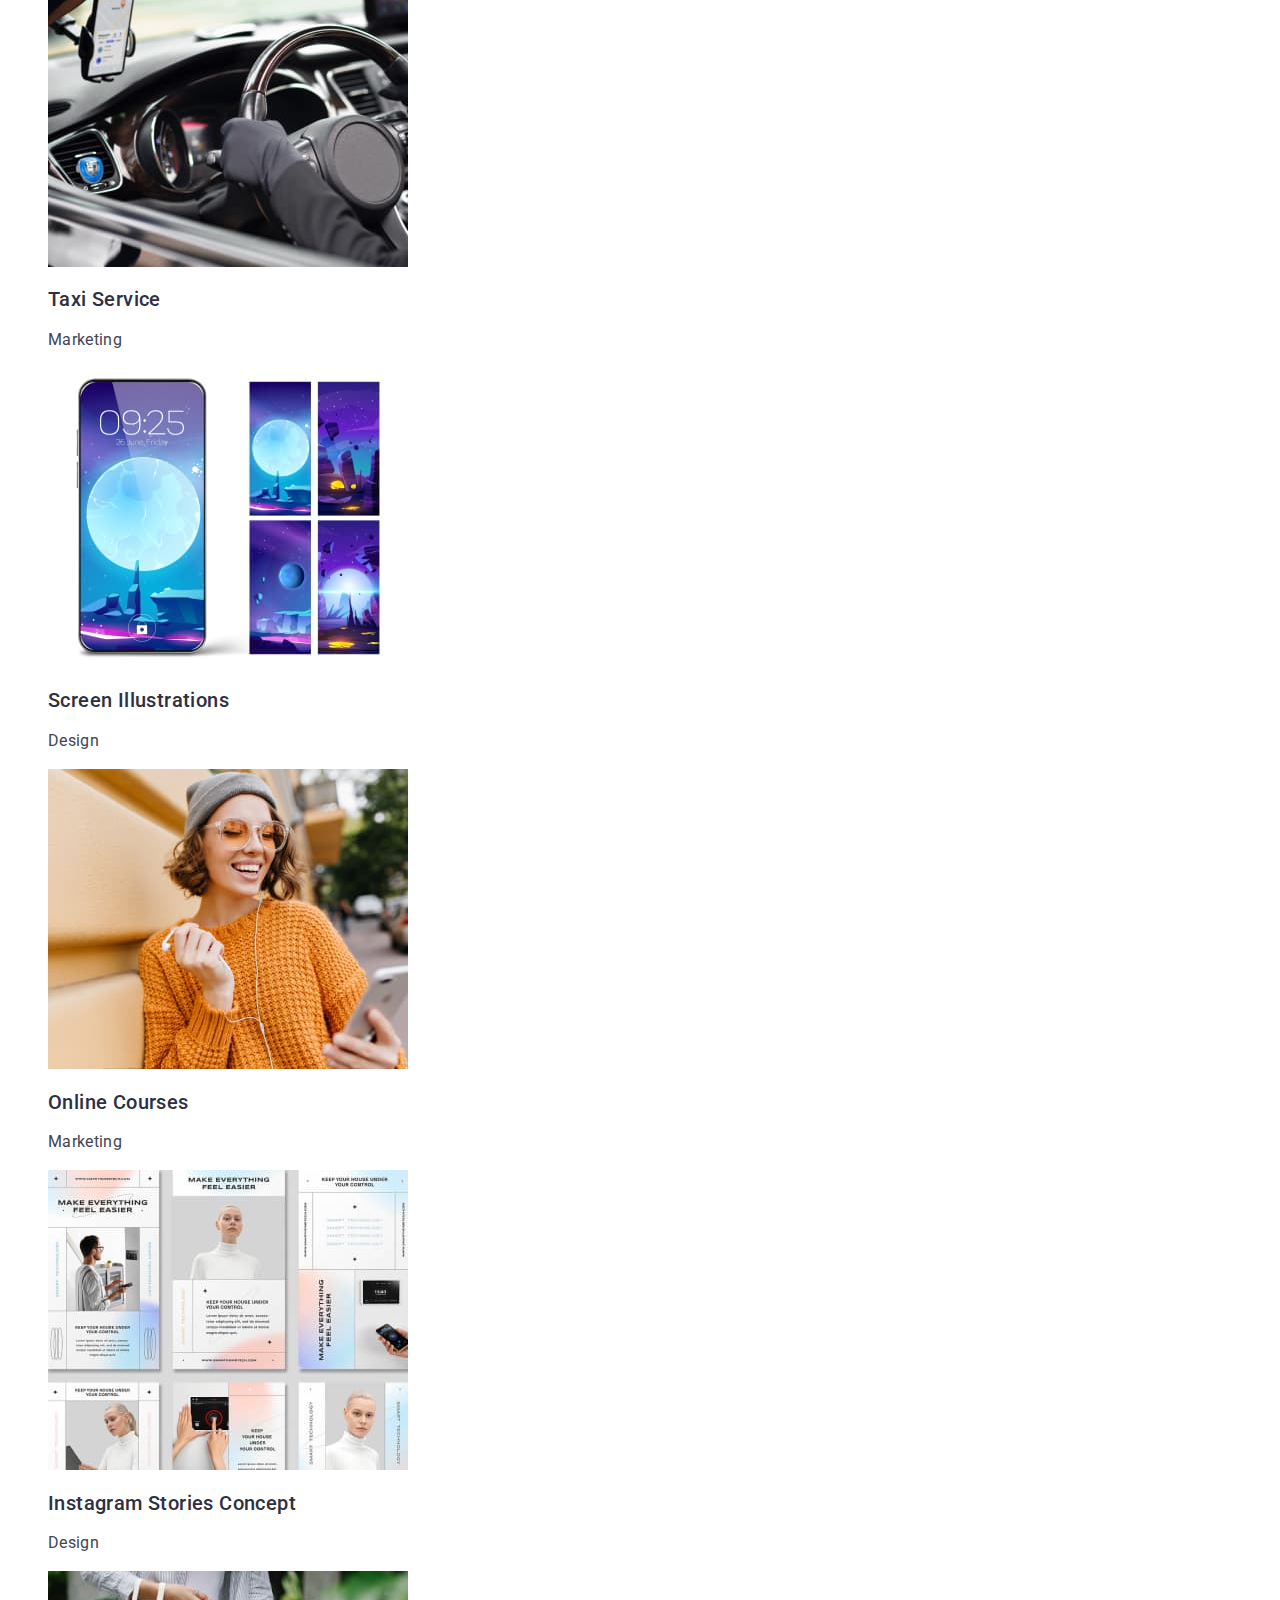
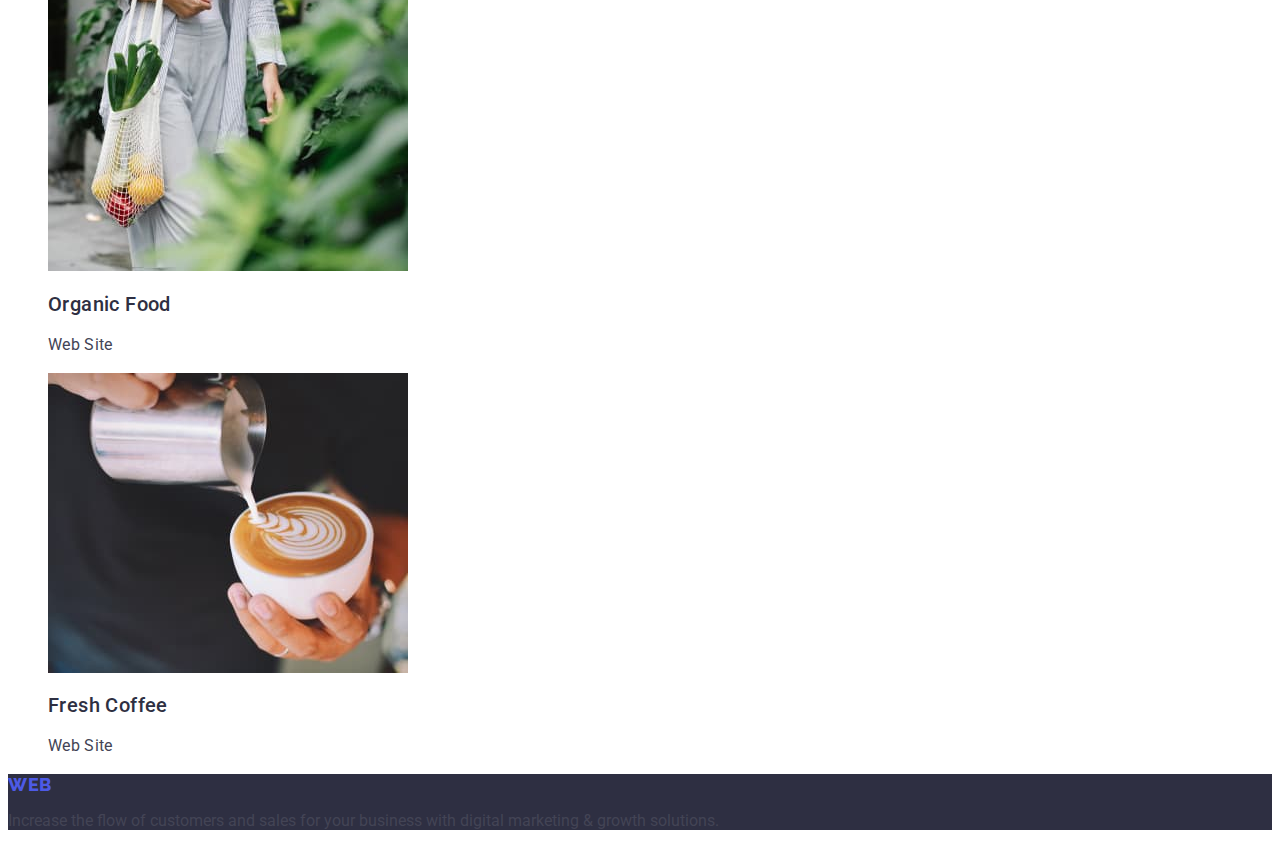
==== commit 620a18fe: "Update portfolio.html" ====
--- a/portfolio.html
+++ b/portfolio.html
@@ -42,7 +42,7 @@
   </header>
   <main>
     <!--section 1-->
-    <section class="section1portfolio">
+    <section class="sectiononeportfolio">
       <h1 hidden class="hide">first</h1>
       <ul class="list">
         <li>
@@ -64,55 +64,55 @@
       <ul class="list">
         <li>
           <a class="link"><img src="./images/images2/img-5-2.jpg" alt="bank app" width="360" height="300">
-            <h2 class="list-2">Banking App Interface Concept</h2>
+            <h2 class="list-twoh">Banking App Interface Concept</h2>
             <p class="small-text">App</p>
           </a>
         </li>
         <li>
           <a class="link"><img src="./images/images2/img-8-2.jpg" alt="pay card" width="360" height="300">
-            <h2 class="list-2">Cashless Payment</h2>
+            <h2 class="list-twoh">Cashless Payment</h2>
             <p class="small-text">Marketing</p>
           </a>
         </li>
         <li>
           <a class="link"><img src="./images/images2/img-6-2.jpg" alt="laptop" width="360" height="300">
-            <h2 class="list-2">Meditation App</h2>
+            <h2 class="list-twoh">Meditation App</h2>
             <p class="small-text">App</p>
           </a>
         </li>
         <li>
           <a class="link"><img src="./images/images2/img-10.jpg" alt="wheel" width="360" height="300">
-            <h2 class="list-2">Taxi Service</h2>
+            <h2 class="list-twoh">Taxi Service</h2>
             <p class="small-text">Marketing</p>
           </a>
         </li>
         <li>
           <a class="link"><img src="./images/images2/img-7-2.jpg" alt="smartphone" width="360" height="300">
-            <h2 class="list-2">Screen Illustrations</h2>
+            <h2 class="list-twoh">Screen Illustrations</h2>
             <p class="small-text">Design</p>
           </a>
         </li>
         <li>
           <a class="link"><img src="./images/images2/img-2-2.jpg" alt="girl" width="360" height="300">
-            <h2 class="list-2">Online Courses</h2>
+            <h2 class="list-twoh">Online Courses</h2>
             <p class="small-text">Marketing</p>
           </a>
         </li>
         <li>
           <a class="link"><img src="./images/images2/img-3-2.jpg" alt="instagram" width="360" height="300">
-            <h2 class="list-2">Instagram Stories Concept</h2>
+            <h2 class="list-twoh">Instagram Stories Concept</h2>
             <p class="small-text">Design</p>
           </a>
         </li>
         <li>
           <a class="link"><img src="./images/images2/img-9-2.jpg" alt="wegetatables" width="360" height="300">
-            <h2 class="list-2">Organic Food</h2>
+            <h2 class="list-twoh">Organic Food</h2>
             <p class="small-text">Web Site</p>
           </a>
         </li>
         <li>
           <a class="link"><img src="./images/images2/img-4-2.jpg" alt=" cofee" width="360" height="300">
-            <h2 class="list-2">Fresh Coffee</h2>
+            <h2 class="list-twoh">Fresh Coffee</h2>
             <p class="small-text">Web Site</p>
           </a>
         </li>
--- a/css/styles.css
+++ b/css/styles.css
@@ -21,7 +21,7 @@
   color: #4d5ae5;
 }
 .class-span{
-  color: #f4f4fd;
+  color: #2e2f42;
 }
 
 /*NAV*/
@@ -90,8 +90,8 @@
                       /*2 ul*/
 
 
-                    /*2 ul*/
-.list-2{
+/*sekcia 1 h*/
+.list-twoh{
   font-weight: 500;
   font-size: 20px;
   line-height: 1.2;
@@ -139,7 +139,7 @@
 .sectionindex{
   background-color: #2e2f42;
 }
-.h1index{
+.hhindex{
   font-size: 56px;
   line-height: 1.07;
   text-align: center;
@@ -203,11 +203,11 @@
   background-color: #F4F4FD;
 
 }
-.section4-li{
+.sectionfour-li{
   background-color: #FFFFFF;
 }
 /*zagolovok 4 sekcia h3*/
-.section-3h{
+.sectionthree-h{
   font-weight: 500;
   font-size: 20px;
   line-height: 1.2;
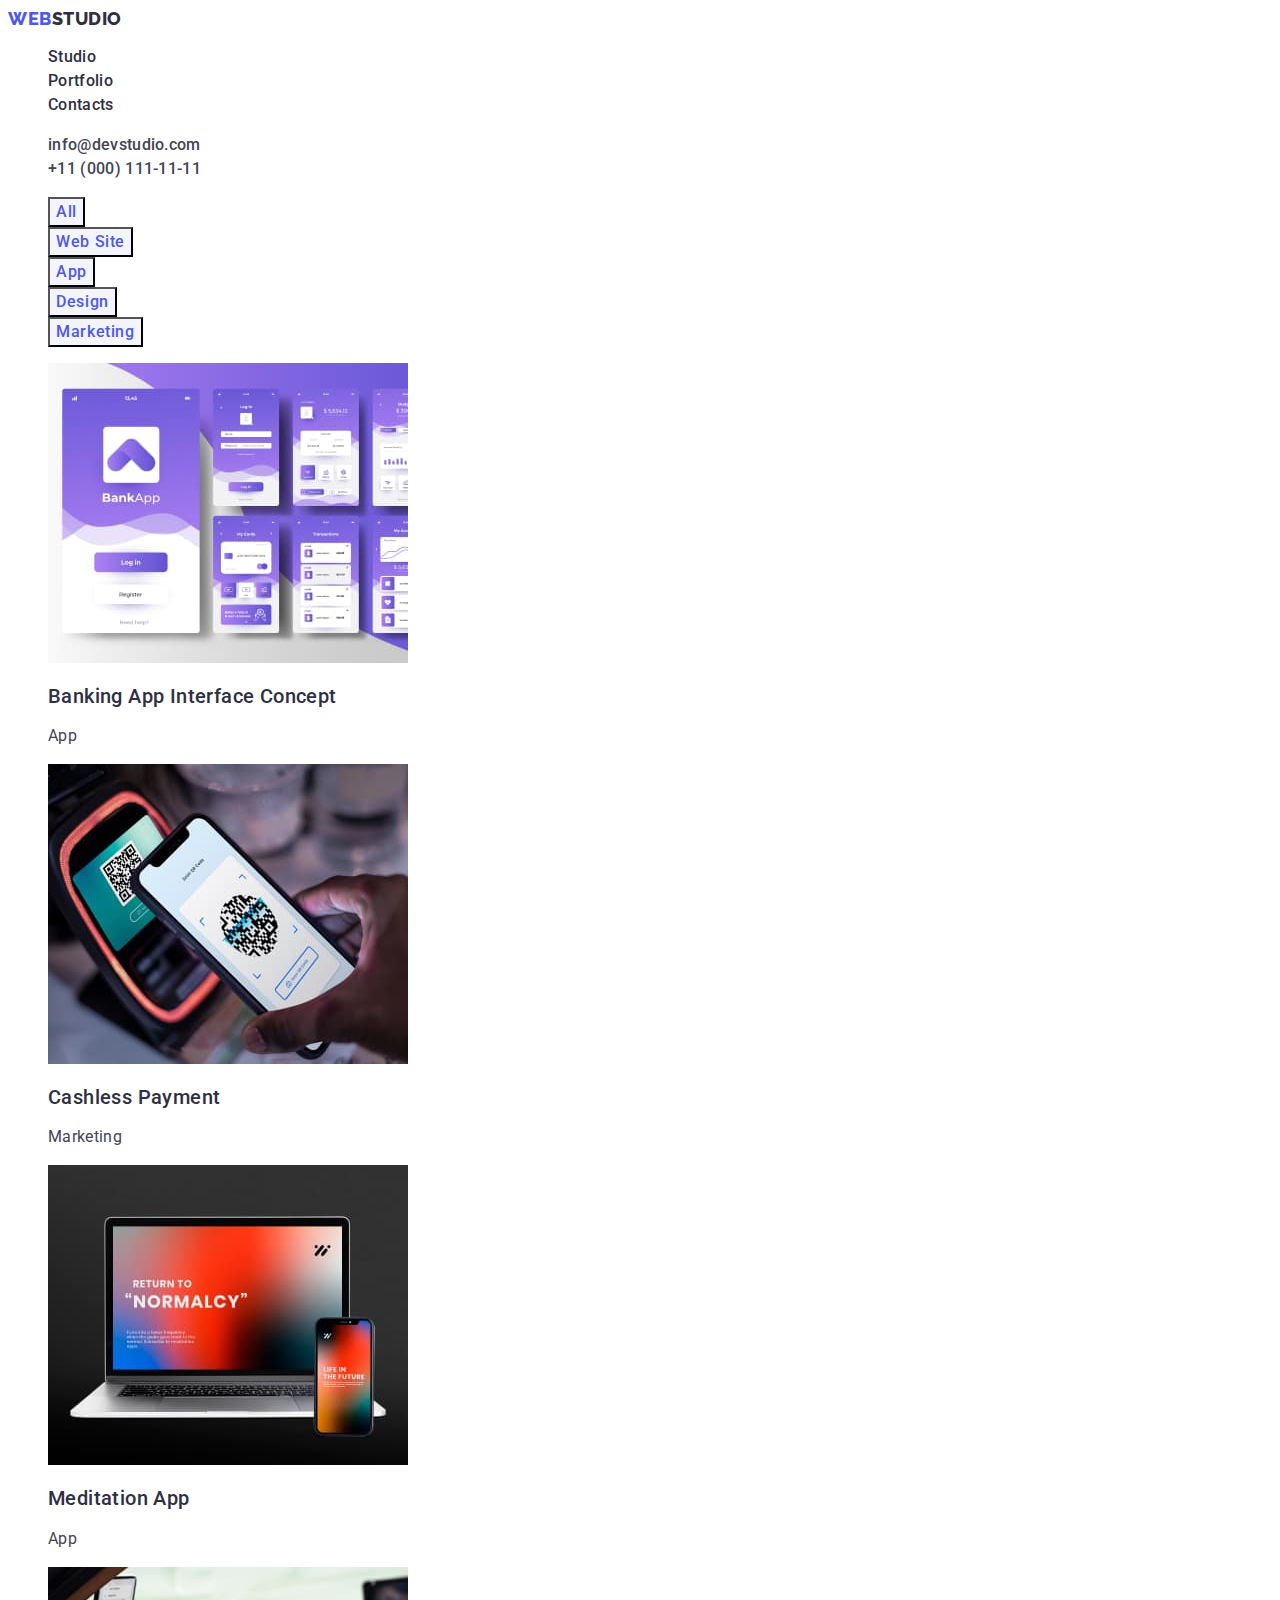
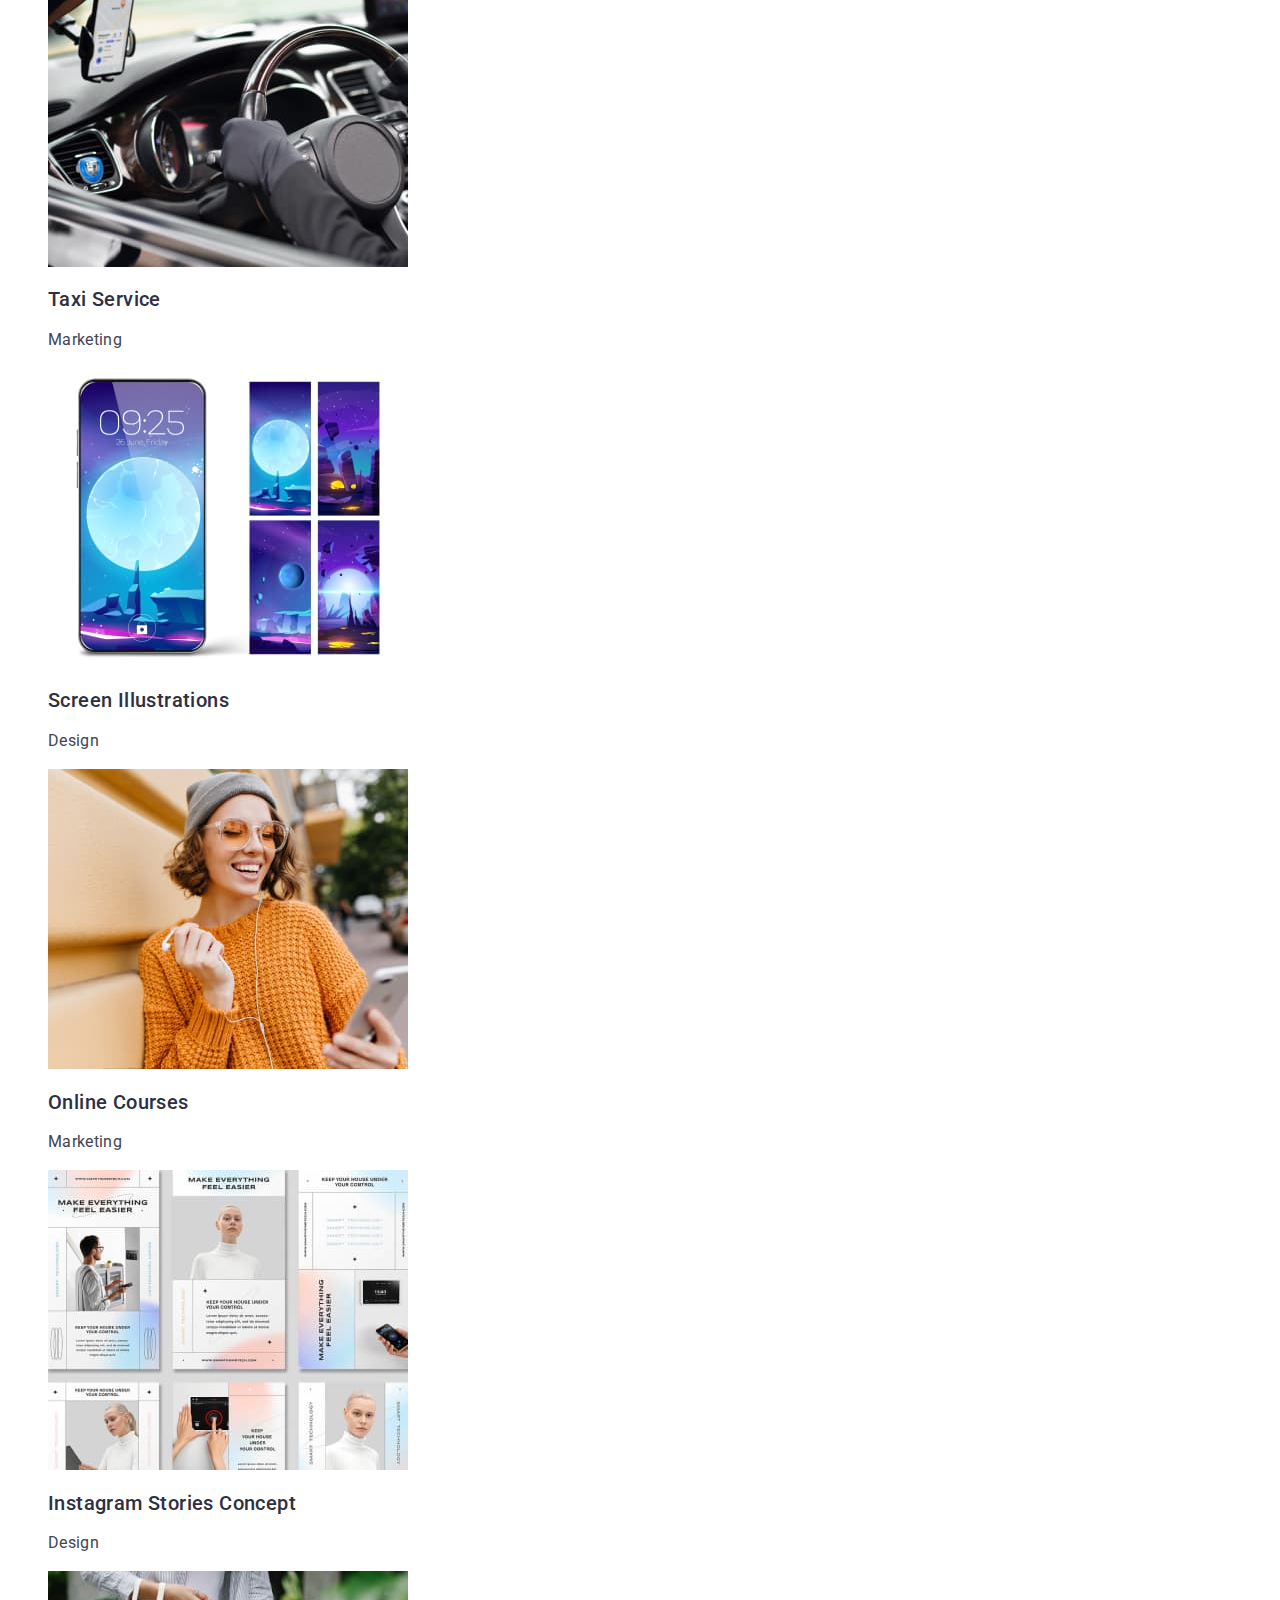
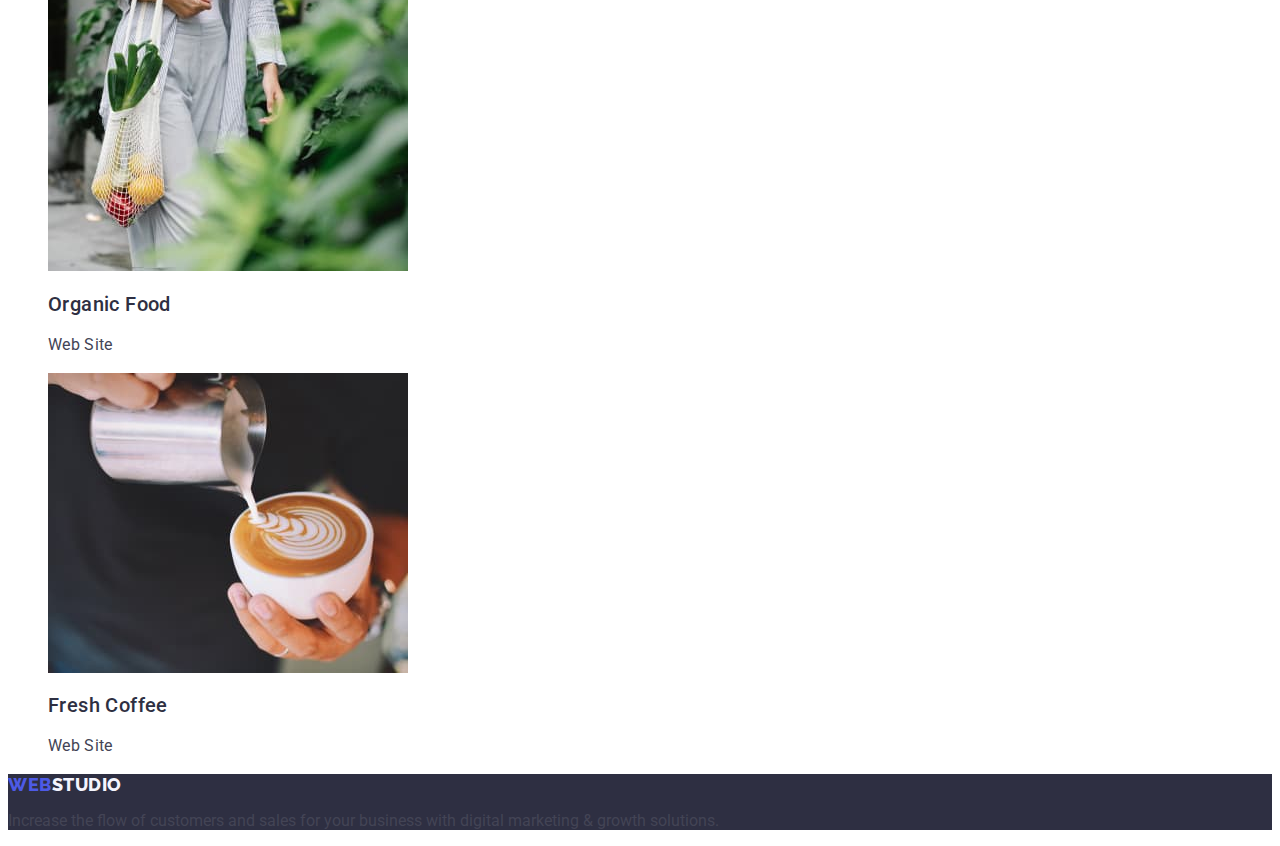
==== commit 3d725473: "Update portfolio.html" ====
--- a/portfolio.html
+++ b/portfolio.html
@@ -16,7 +16,7 @@
   <!--header-->
   <header>
     <nav>
-      <a href="./index.html" class="logo link">Web<span class="class-span">Studio</span></a>
+      <a href="./index.html" class="logo link">Web<span class="class-spanhead">Studio</span></a>
       <ul class="list">
         <li>
           <a href="./index.html" class="link index-link">Studio</a>
--- a/css/styles.css
+++ b/css/styles.css
@@ -21,6 +21,10 @@
   color: #4d5ae5;
 }
 .class-span{
+  color: #f4f4fd;
+}
+
+.class-spanhead{
   color: #2e2f42;
 }
 
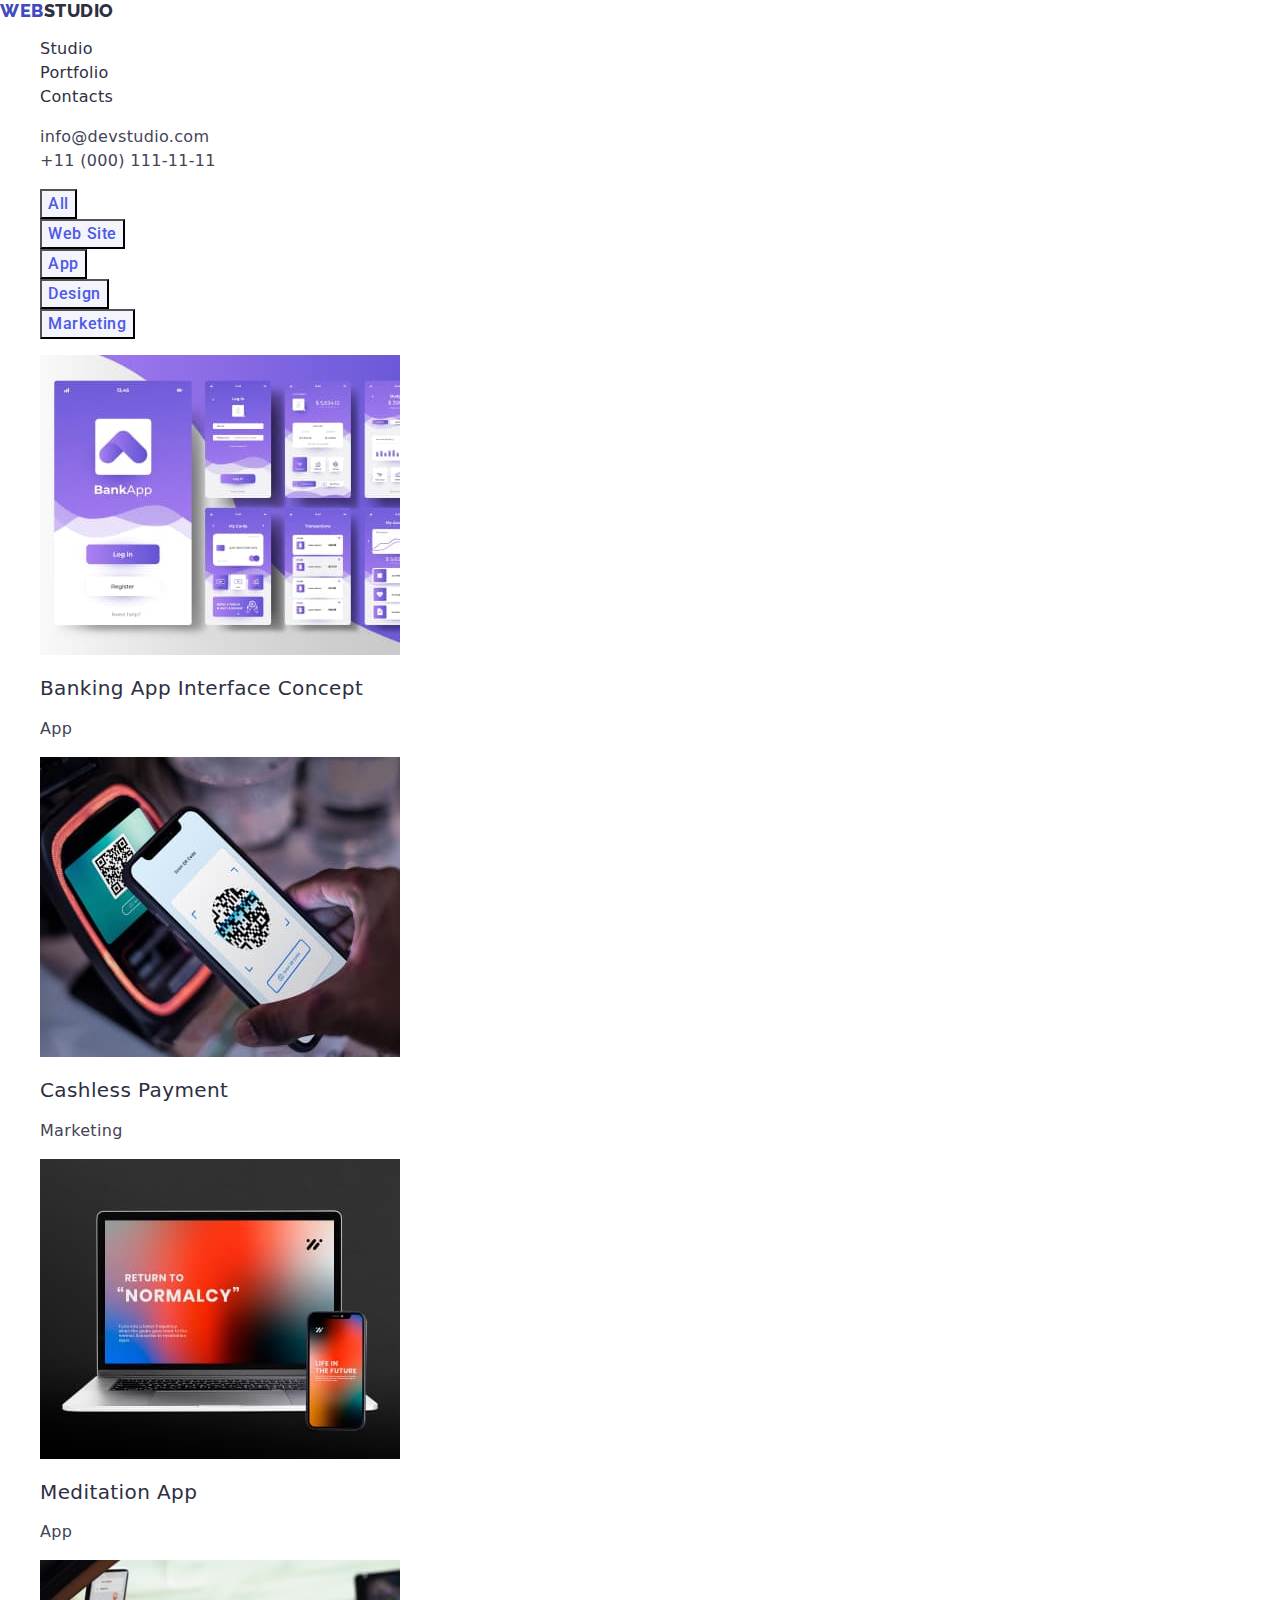
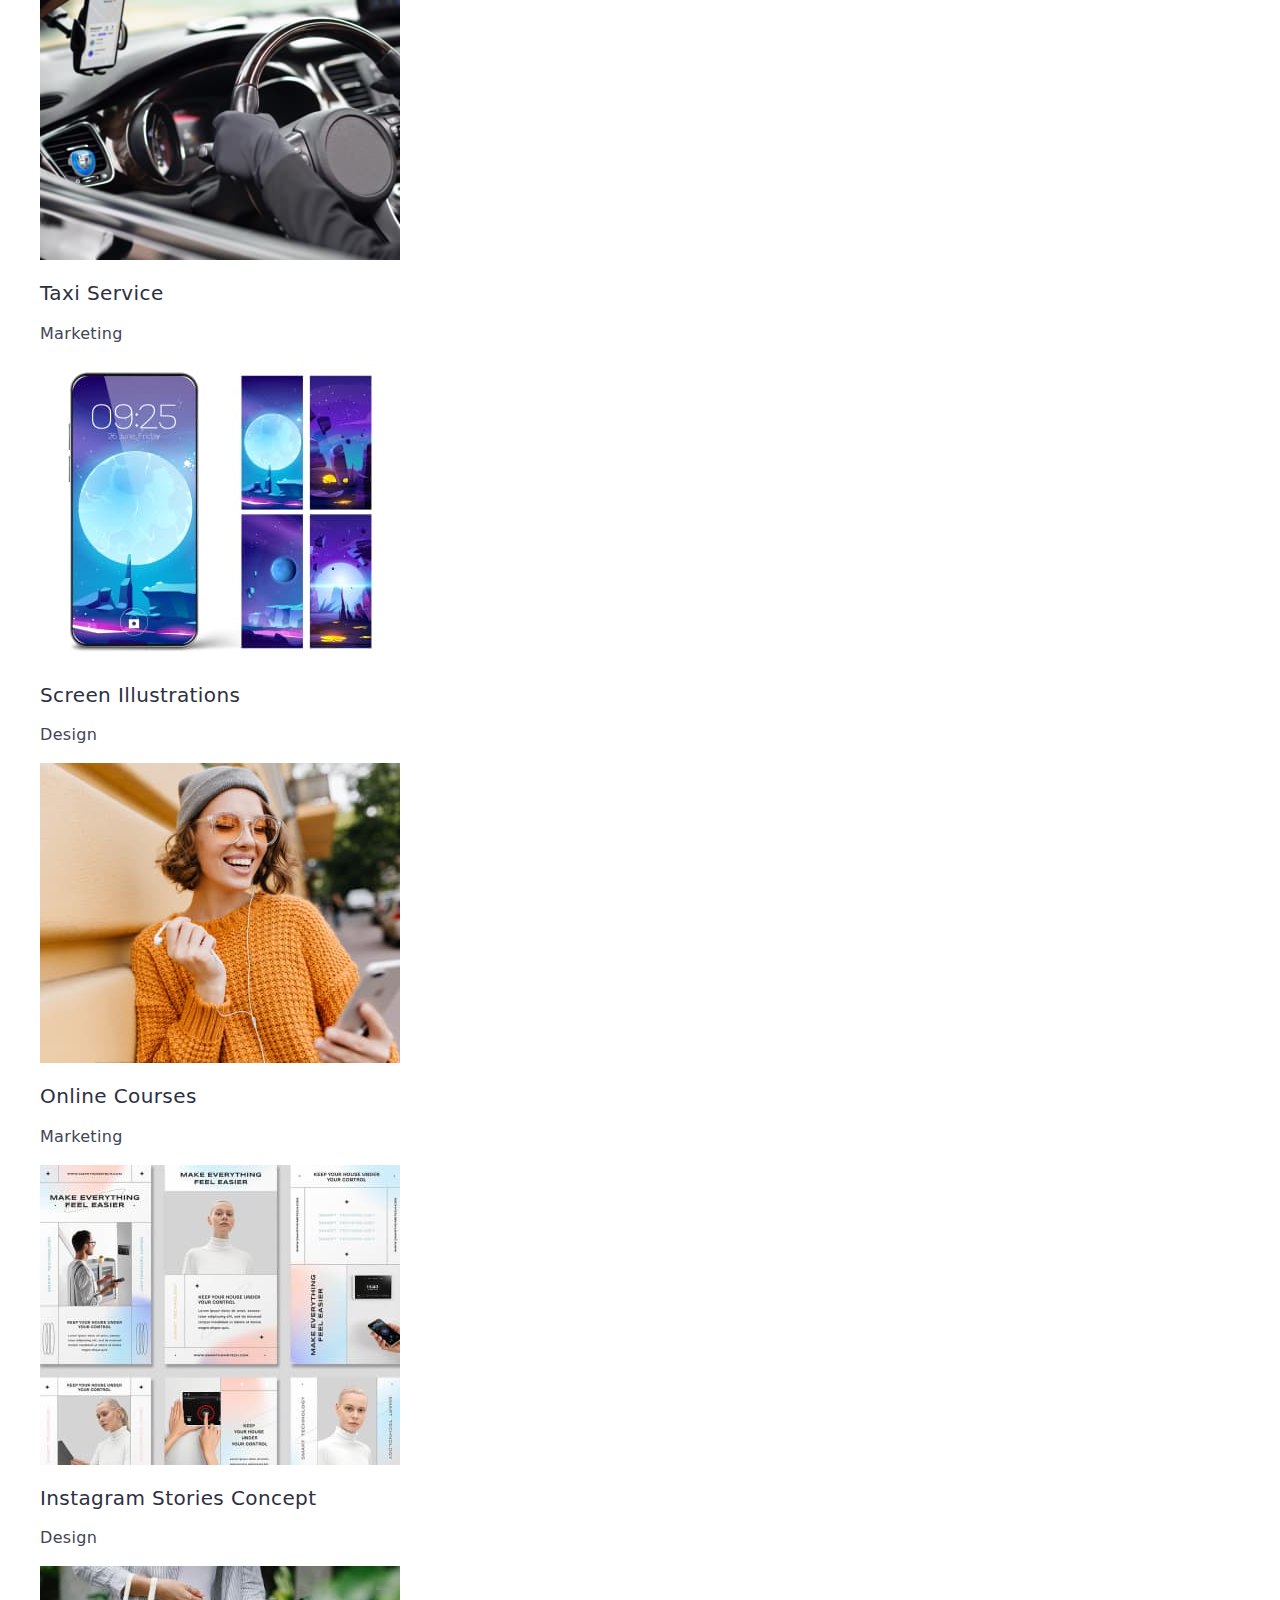
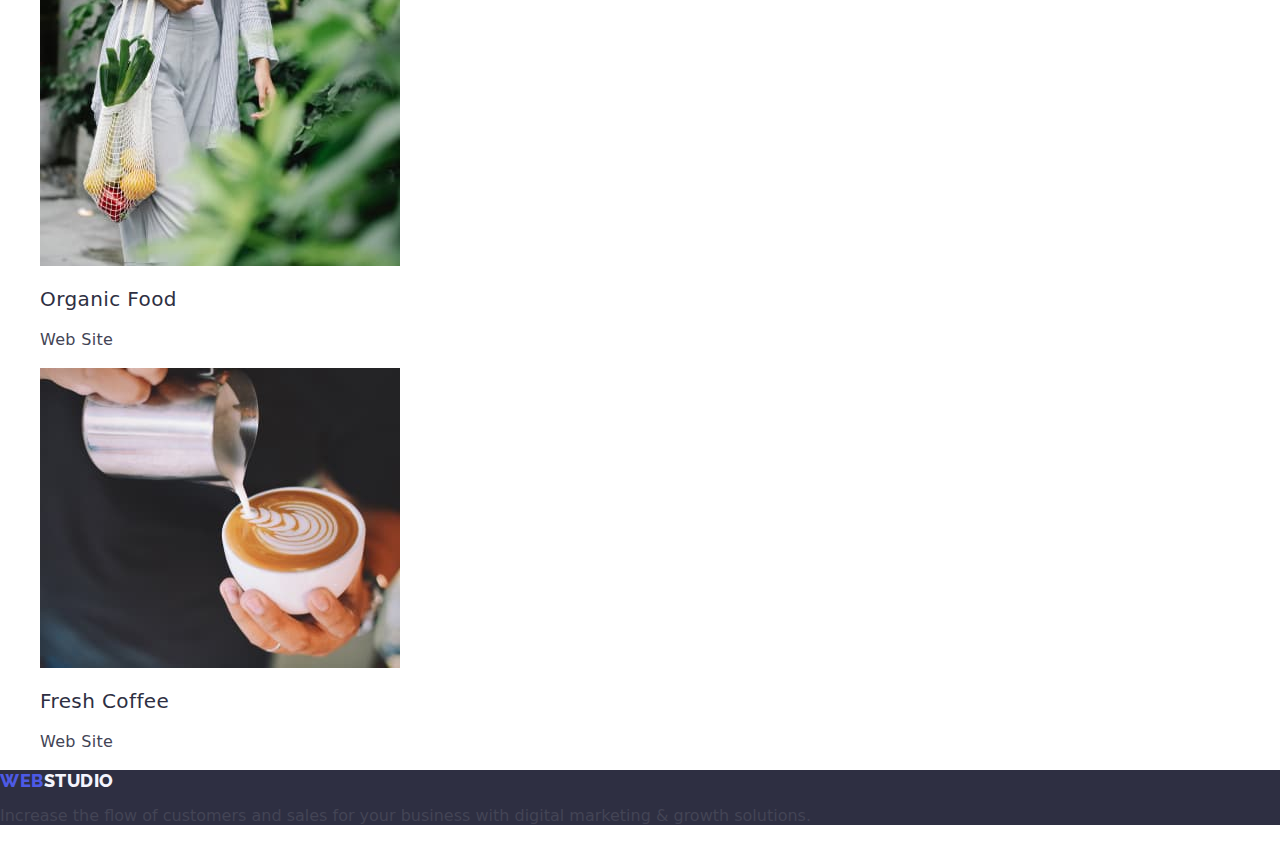
==== commit 2a00b291: "Update portfolio.html" ====
--- a/portfolio.html
+++ b/portfolio.html
@@ -8,8 +8,10 @@
   <title>Portfolio</title>
   <link rel="preconnect" href="https://fonts.googleapis.com">
   <link rel="preconnect" href="https://fonts.gstatic.com" crossorigin>
-  <link href="https://fonts.googleapis.com/css2?family=Raleway:wght@800&family=Roboto:wght@400;500;700;900&display=swap" rel="stylesheet">
+  <link href="https://fonts.googleapis.com/css2?family=Raleway:wght@800&family=Roboto:wght@400;500;700;900&display=swap"
+    rel="stylesheet">
   <link rel="stylesheet" href="./css/styles.css">
+  <link rel="stylesheet" href="https://cdn.jsdelivr.net/npm/modern-normalize@1.1.0/modern-normalize.css">
 </head>
 
 <body>
@@ -119,12 +121,12 @@
       </ul>
     </section>
   </main>
-      <!---FOOTER-->
-      <footer class="fon-footer">
-        <a href="./index.html" class="logo link">Web<span class="class-span">Studio</span></a>
-        <p class="footer-text">Increase the flow of customers and sales for your business with digital marketing & growth
-          solutions.</p>
-      </footer>
+  <!---FOOTER-->
+  <footer class="fon-footer">
+    <a href="./index.html" class="logo link">Web<span class="class-span">Studio</span></a>
+    <p class="footer-text">Increase the flow of customers and sales for your business with digital marketing & growth
+      solutions.</p>
+  </footer>
 </body>
 
 </html>